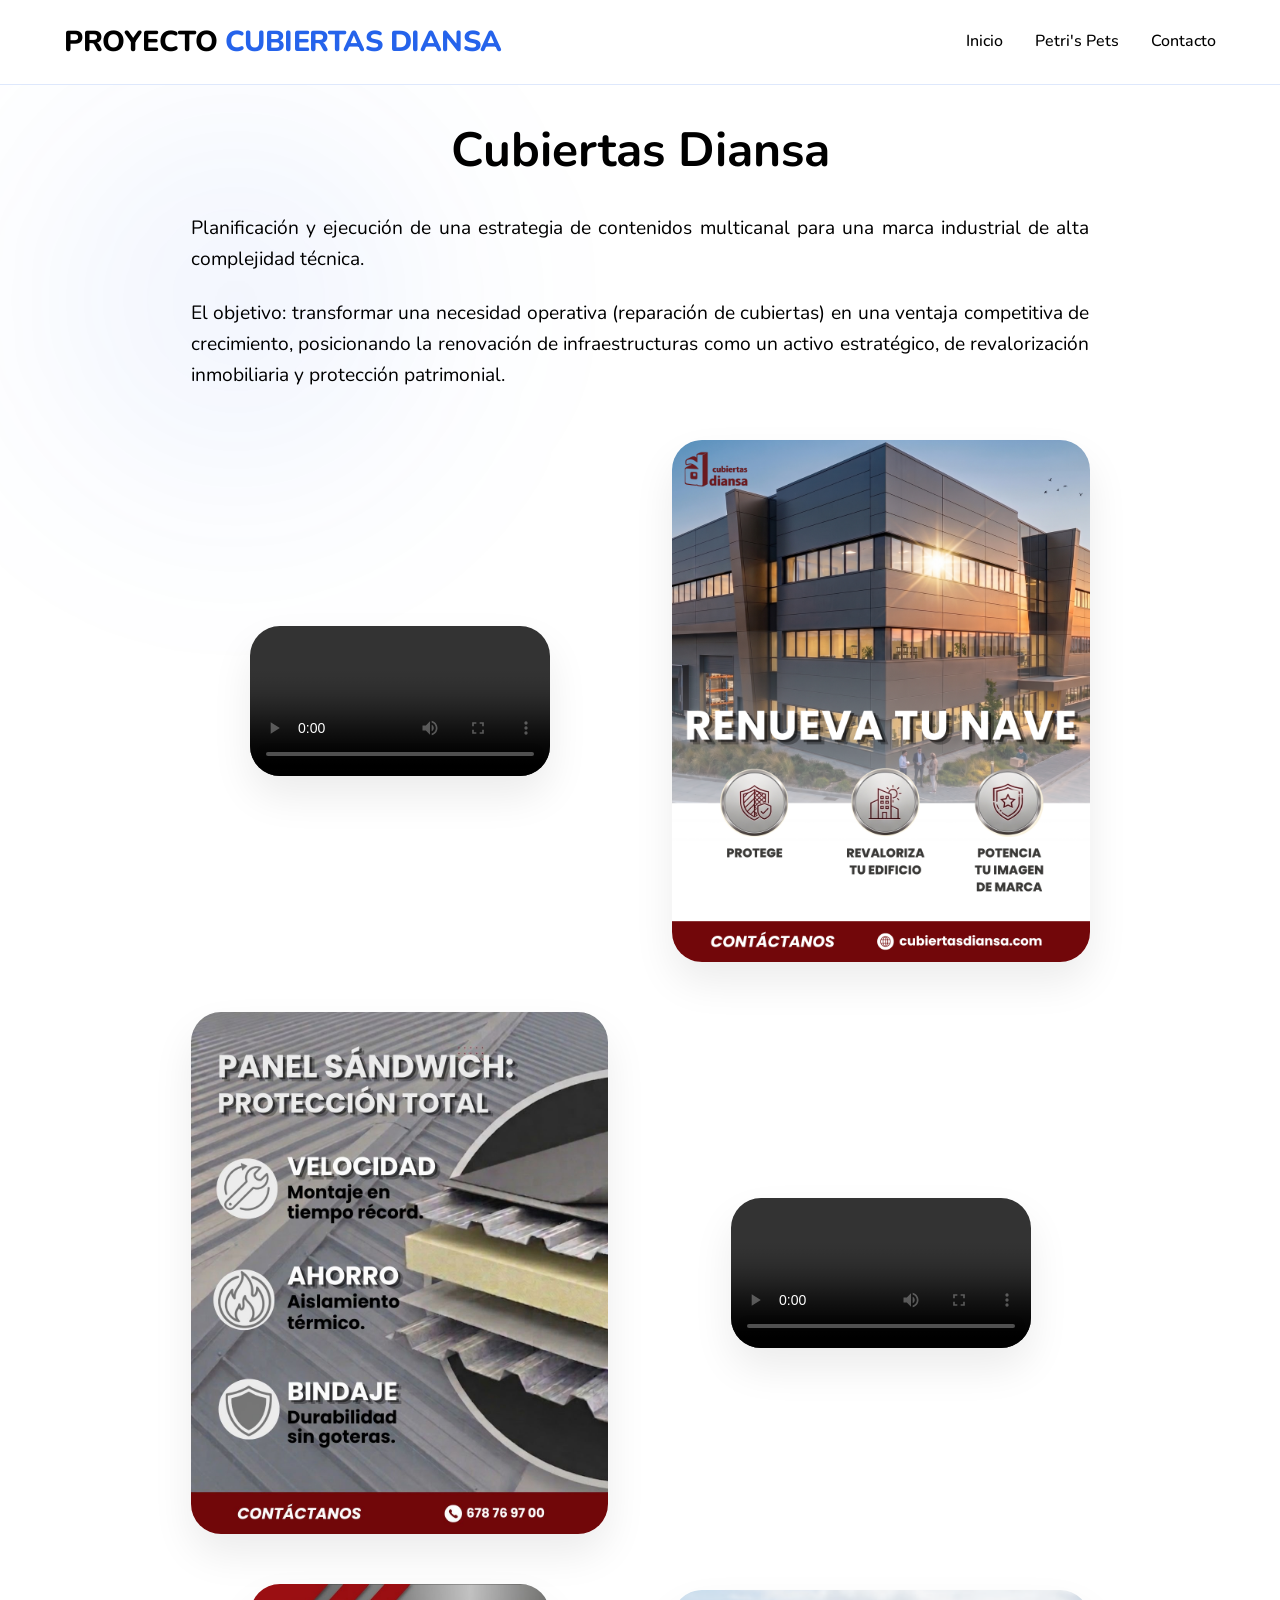
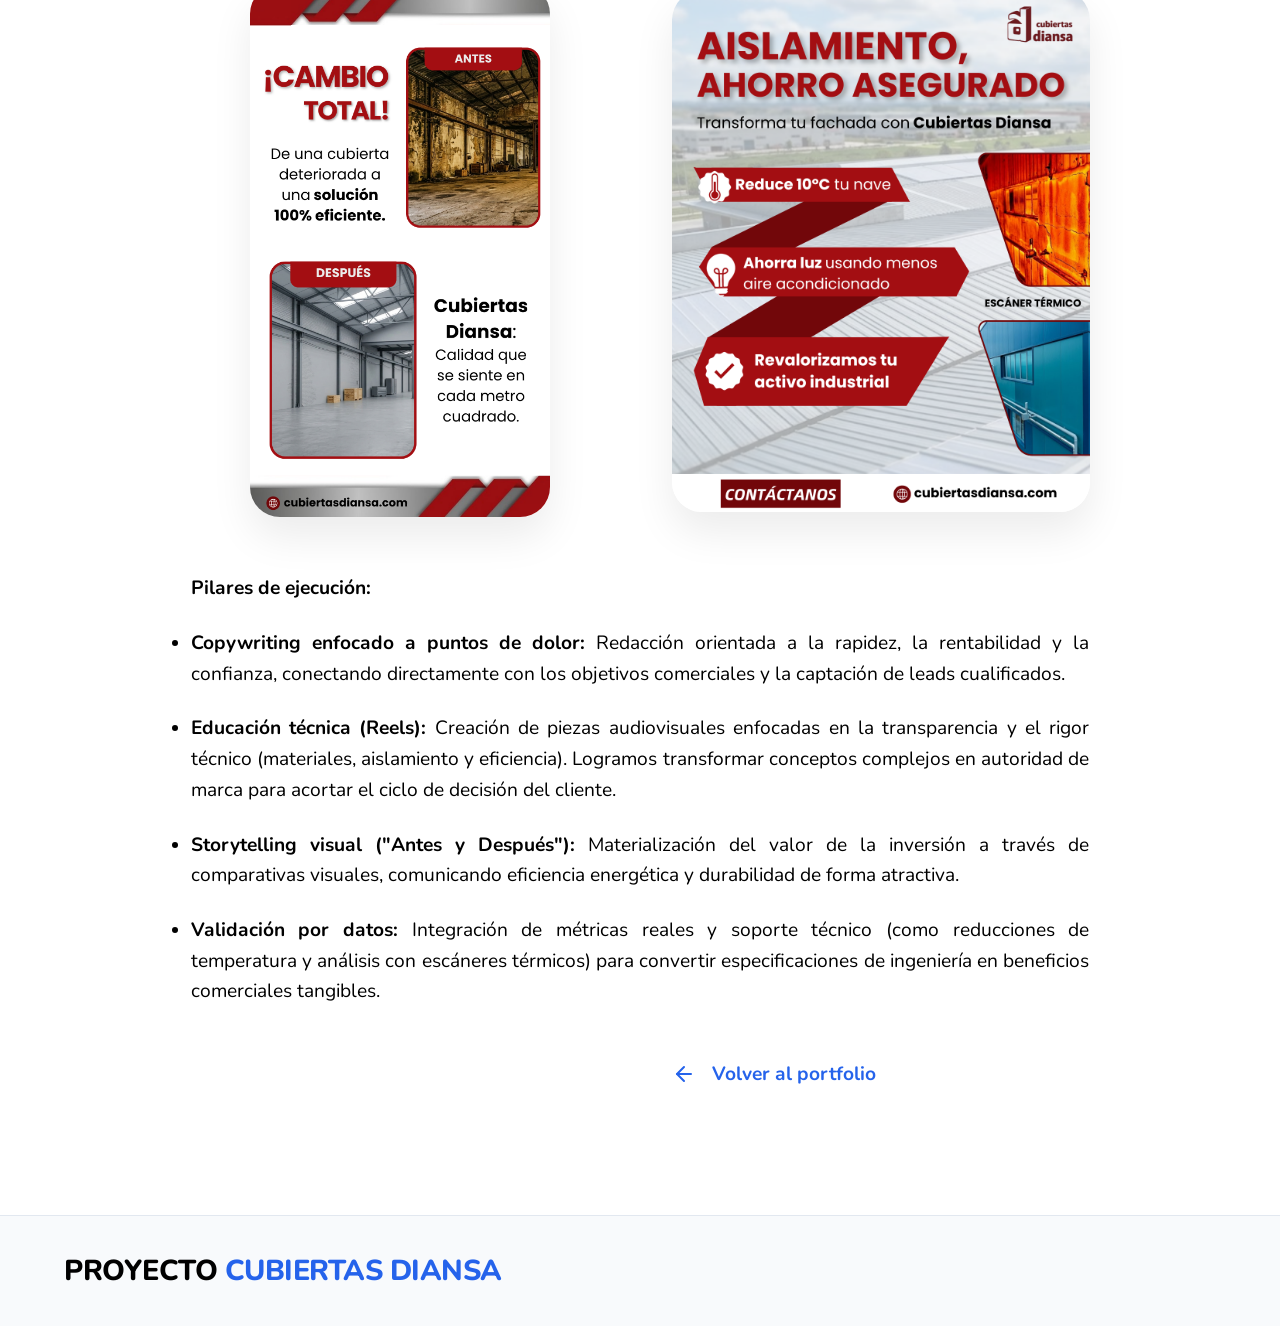
==== proyecto-cubiertas-diansa.html @ 7e6739cf "Adjust margin-top for 'Pilares de ejecución' paragraph Updated the margin-top style for the 'Pilares" ====
<!DOCTYPE html>
<html lang="es">
<head>
    <meta charset="UTF-8">
    <meta name="viewport" content="width=device-width, initial-scale=1.0">
    <title>Cubiertas Diansa</title>
    <link rel="stylesheet" href="style.css">
    <link rel="preconnect" href="https://fonts.googleapis.com">
    <link rel="preconnect" href="https://fonts.gstatic.com" crossorigin>
    <link href="https://fonts.googleapis.com/css2?family=Nunito:wght@300;400;600;700;800&display=swap" rel="stylesheet">
    <link rel="icon" type="image/png" href="logo.png">
    <style>
        .project-detail-page {
            padding: 7rem 2% 4rem;
            max-width: 950px;
            margin: 0 auto;
        }
        .back-link {
            display: inline-flex;
            align-items: center;
            gap: 0.5rem;
            color: var(--primary);
            text-decoration: none;
            font-weight: 700;
            margin-bottom: 1rem;
            transition: transform 0.3s ease;
            margin-top: 50px;
        }
        .back-link:hover {
            transform: translateX(-5px);
        }
        .detail-hero {
            width: 100%;
            height: 450px;
            border-radius: 30px;
            overflow: hidden;
            margin-bottom: 3rem;
            box-shadow: 0 20px 50px rgba(0,0,0,0.1);
        }
        .detail-hero img {
            width: 100%;
            height: 100%;
            object-fit: cover;
        }
        .detail-header {
            margin-bottom: 3rem;
            text-align: center;
        }
        .detail-header h1 {
            font-size: 3rem;
            margin-bottom: 1rem;
            color: var(--text-main);
            text-align: center;
        }
        .detail-tag {
            display: inline-block;
            padding: 0.5rem 1.2rem;
            background: rgba(163, 198, 20, 0.1);
            color: var(--primary);
            border-radius: 50px;
            font-weight: 800;
            text-transform: uppercase;
            letter-spacing: 1px;
            font-size: 0.9rem;
        }
        .detail-grid {
            display: flex;
            flex-direction: column;
        }
        .detail-section {
            display: grid;
            grid-template-columns: 1fr 1fr;
            gap: 4rem;
            align-items: center;
            margin-bottom: 0;
        }
        .detail-section.reverse {
            direction: rtl;
        }
        .detail-section.reverse > * {
            direction: ltr;
        }
        .section-image {
            border-radius: 30px;
            overflow: hidden;
            box-shadow: 0 20px 40px rgba(0,0,0,0.08);
            background: transparent;
        }
        .section-image.tall {
            max-width: 300px;
            margin: 0 auto;
        }
        .section-image img, .section-image video {
            width: 100%;
            height: auto;
            display: block;
            object-fit: contain;
        }
        .results-section {
            background: #f8fafc;
            padding: 4rem;
            border-radius: 40px;
            border: 1px solid #e2e8f0;
        }
        .results-grid {
            display: grid;
            grid-template-columns: repeat(3, 1fr);
            gap: 2rem;
            margin-top: 2rem;
        }
        .result-card {
            background: white;
            padding: 2rem;
            border-radius: 24px;
            text-align: center;
            border: 1px solid #e2e8f0;
        }
        .result-card svg {
            margin-bottom: 1rem;
        }
        .result-card h4 {
            font-size: 1.5rem;
            color: var(--primary);
            margin-bottom: 0.5rem;
        }
        @media (max-width: 850px) {
            .detail-section, .detail-section.reverse {
                grid-template-columns: 1fr;
                gap: 2rem;
                text-align: center;
            }
            .detail-section.reverse {
                direction: ltr;
            }
            .results-grid {
                grid-template-columns: 1fr;
            }
        }
        .gallery-section {
            margin-top: 6rem;
            padding: 4rem 2rem;
            background: #fdfdfd;
            border-radius: 40px;
            border: 1px solid #f0f0f0;
        }
        .gallery-grid {
            display: grid;
            grid-template-columns: repeat(auto-fit, minmax(350px, 1fr));
            gap: 2rem;
            margin-top: 3rem;
            align-items: start;
        }
        .gallery-item {
            position: relative;
            border-radius: 24px;
            overflow: hidden;
            box-shadow: 0 15px 35px rgba(0,0,0,0.06);
            transition: all 0.5s cubic-bezier(0.175, 0.885, 0.32, 1.275);
            background: transparent;
        }
        .gallery-item img, .gallery-item video {
            width: 100%;
            height: auto;
            display: block;
        }
        .gallery-item:hover img, .gallery-item:hover video {
            transform: scale(1.05);
        }
        
        .gallery-overlay {
            position: absolute;
            bottom: 0;
            left: 0;
            width: 100%;
            padding: 2rem 1.5rem;
            background: linear-gradient(to top, rgba(0,0,0,0.8), transparent);
            color: white;
            opacity: 0;
            transition: opacity 0.3s ease;
            display: flex;
            flex-direction: column;
            justify-content: flex-end;
        }
        .gallery-item:hover .gallery-overlay {
            opacity: 1;
        }
        .gallery-overlay h4 {
            font-size: 1.1rem;
            margin-bottom: 0.3rem;
            font-weight: 700;
        }
        .gallery-overlay p {
            font-size: 0.85rem;
            opacity: 0.9;
        }

        .gallery-tag {
            position: absolute;
            top: 1.5rem;
            right: 1.5rem;
            background: rgba(163, 198, 20, 0.9);
            color: white;
            padding: 6px 14px;
            border-radius: 50px;
            font-size: 0.75rem;
            font-weight: 800;
            backdrop-filter: blur(5px);
            box-shadow: 0 4px 10px rgba(0,0,0,0.1);
            z-index: 2;
        }

        @media (max-width: 1000px) {
            .gallery-grid {
                grid-auto-rows: 150px;
            }
            .gallery-item, .gallery-item.large, .gallery-item.tall, .gallery-item.wide {
                grid-column: span 6;
                grid-row: span 2;
            }
        }
        @media (max-width: 600px) {
            .gallery-grid {
                grid-template-columns: 1fr;
                grid-auto-rows: 300px;
                gap: 1.2rem;
            }
            .gallery-item, .gallery-item.large, .gallery-item.tall, .gallery-item.wide {
                grid-column: span 1;
                grid-row: span 1;
            }
        }
        p {
            text-align: justify;
        }
    </style>
</head>
<body>
    <div class="blob-bg"></div>
    <nav class="navbar scrolled">
        <a href="index.html" class="logo">PROYECTO <span class="highlight">CUBIERTAS DIANSA</span></a>
        <ul class="nav-links">
            <li><a href="index.html">Inicio</a></li>
            <li><a href="proyecto-petris-pets.html">Petri's Pets</a></li>
            <li><a href="index.html#contact">Contacto</a></li>
        </ul>
        <button class="mobile-menu-btn">
            <div class="bar"></div>
            <div class="bar"></div>
            <div class="bar"></div>
        </button>
    </nav>

    <main class="project-detail-page">

        <div class="detail-header">
            <h1>Cubiertas Diansa</h1>
            <p style="font-size: 1.2rem; color: var(--text-muted); line-height: 1.6; margin-top: 1.5rem; text-align: justify;">
                Planificación y ejecución de una estrategia de contenidos multicanal para una marca industrial de alta complejidad técnica. </p>
             <p style="font-size: 1.2rem; color: var(--text-muted); line-height: 1.6; margin-top: 1.5rem; text-align: justify;">
                El objetivo: transformar una necesidad operativa (reparación de cubiertas) en una ventaja competitiva de crecimiento, posicionando la renovación de infraestructuras como un activo estratégico, de revalorización inmobiliaria y protección patrimonial. </p>

        <div class="detail-grid">
            <!-- Sección Problema -->
            <div class="detail-section reveal">
                <div class="section-image tall">
                    <video playsinline controls style="width: 100%; height: auto;" width="1080" height="1920">
                        <source src="reels-1-cubiertas-diansa.mp4" type="video/mp4">
                    </video>
                </div>
                <div class="section-image">
                    <img src="post-1-cubiertas-diansa.png" alt="Analizando el problema" width="1080" height="1080">
                </div>
            </div>

            <!-- Sección Mi Rol -->
            <div class="detail-section reveal">
                <div class="section-image">
                    <img src="post-2-cubiertas-diansa.png" alt="Colaboración y estrategia" width="1080" height="1080">
                </div>
                <div class="section-image tall">
                    <video playsinline controls style="width: 100%; height: auto;" width="1080" height="1920">
                        <source src="reels-2-cubiertas-diansa.mp4" type="video/mp4">
                    </video>
                </div>
            </div>

            <!-- Sección Copywriting Estratégico -->
            <div class="detail-section reverse reveal">
                <div class="section-image">
                    <img src="Post-3.png" alt="Post Cubiertas Diansa" width="1080" height="1080">
                </div>
                <div class="section-image tall">
                    <img src="story-1-cubiertas-diansa.png" alt="Story Cubiertas Diansa" width="1080" height="1920">
                </div>
            </div>

                <p style="font-size: 1.2rem; color: var(--text-muted); line-height: 1.6; margin-top: 3.5rem; text-align: justify;"><strong>Pilares de ejecución:</strong></p>
<ul>
    <li style="font-size: 1.2rem; color: var(--text-muted); line-height: 1.6; margin-top: 1.5rem; text-align: justify;"><strong>Copywriting enfocado a puntos de dolor:</strong> Redacción orientada a la rapidez, la rentabilidad y la confianza, conectando directamente con los objetivos comerciales y la captación de leads cualificados.</li>
    <li style="font-size: 1.2rem; color: var(--text-muted); line-height: 1.6; margin-top: 1.5rem; text-align: justify;"><strong>Educación técnica (Reels):</strong> Creación de piezas audiovisuales enfocadas en la transparencia y el rigor técnico (materiales, aislamiento y eficiencia). Logramos transformar conceptos complejos en autoridad de marca para acortar el ciclo de decisión del cliente.</li>
    <li style="font-size: 1.2rem; color: var(--text-muted); line-height: 1.6; margin-top: 1.5rem; text-align: justify;"><strong>Storytelling visual ("Antes y Después"):</strong> Materialización del valor de la inversión a través de comparativas visuales, comunicando eficiencia energética y durabilidad de forma atractiva.</li>
    <li style="font-size: 1.2rem; color: var(--text-muted); line-height: 1.6; margin-top: 1.5rem; text-align: justify;"><strong>Validación por datos:</strong> Integración de métricas reales y soporte técnico (como reducciones de temperatura y análisis con escáneres térmicos) para convertir especificaciones de ingeniería en beneficios comerciales tangibles.</li>
</ul>
        </div>

         <div class="detail-section reverse reveal">
         <div style="text-align: left; margin-top: -3rem; margin-bottom: 0.5rem;">
            <a href="index.html#projects" class="back-link" style="font-size: 1.2rem; gap: 1rem; margin-bottom: 0;">
                <svg xmlns="http://www.w3.org/2000/svg" width="24" height="24" viewBox="0 0 24 24" fill="none" stroke="currentColor" stroke-width="2" stroke-linecap="round" stroke-linejoin="round"><line x1="19" y1="12" x2="5" y2="12"/><polyline points="12 19 5 12 12 5"/></svg>
                Volver al portfolio
            </a>
        </div>
    </main>

    <footer style="margin-top: 0;">
        <div class="footer-content">
            <a href="index.html" class="logo">PROYECTO <span class="highlight">CUBIERTAS DIANSA</span></a>
        </div>
    </footer>

    <script src="script.js"></script>
</body>
</html>
---- style.css ----
:root {
    --bg-main: #ffffff;
    --text-main: #000000;
    --text-muted: #000000;
    --primary: #2563eb;
    --secondary: #2563eb;
    --glass-bg: rgba(255, 255, 255, 0.8);
    --glass-border: rgba(37, 99, 235, 0.15);
}

* {
    margin: 0;
    padding: 0;
    box-sizing: border-box;
}

body {
    font-family: 'Nunito', sans-serif;
    background-color: var(--bg-main);
    color: var(--text-main);
    line-height: 1.6;
    overflow-x: hidden;
    position: relative;
}

h1, h2, h3, h4, .logo, .nav-links {
    font-family: 'Nunito', sans-serif;
}

/* Background Blobs - All in Green Lime */
.blob-bg {
    position: absolute; /* Changed from fixed to absolute for better scroll performance */
    top: 0;
    left: -5%;
    width: 600px;
    height: 600px;
    border-radius: 50%;
    background: radial-gradient(circle, rgba(37, 99, 235, 0.08) 0%, rgba(255, 255, 255, 0) 70%);
    z-index: -1;
    filter: blur(80px);
    pointer-events: none;
}
.blob-bg.blob-2 {
    top: 2000px; /* Positioned further down instead of fixed bottom */
    left: auto;
    right: -5%;
    background: radial-gradient(circle, rgba(37, 99, 235, 0.12) 0%, rgba(255, 255, 255, 0) 70%);
}

.gradient-text {
    color: #000000;
}

/* Glassmorphism utility - Green Lime theme */
.glass-card {
    background: #ffffff; /* Removed expensive backdrop-filter */
    border: 1px solid var(--glass-border);
    border-radius: 24px;
    box-shadow: 0 4px 20px rgba(0, 0, 0, 0.05); /* Simplified shadow */
}

/* Navbar */
.navbar {
    position: fixed;
    top: 0;
    width: 100%;
    display: flex;
    justify-content: space-between;
    align-items: center;
    padding: 1.2rem 5%;
    background: #ffffff; /* Removed backdrop-filter */
    border-bottom: 1px solid var(--glass-border);
    z-index: 1000;
    transition: box-shadow 0.3s ease;
}

.navbar.scrolled {
    box-shadow: 0 4px 20px rgba(0, 0, 0, 0.08);
}

.logo {
    font-size: 1.8rem;
    font-weight: 800;
    letter-spacing: -0.5px;
    color: var(--text-main);
    text-decoration: none;
}
.highlight {
    color: var(--primary);
}

.nav-links {
    display: flex;
    list-style: none;
    gap: 2rem;
}

.nav-links a {
    color: var(--text-main);
    text-decoration: none;
    font-weight: 500;
    font-size: 1rem;
    transition: color 0.3s ease;
    position: relative;
}

.nav-links a::after {
    content: '';
    position: absolute;
    width: 0;
    height: 2px;
    bottom: -4px;
    left: 0;
    background: var(--primary);
    transition: width 0.3s ease;
}

.nav-links a:hover {
    color: var(--primary);
}

.nav-links a:hover::after {
    width: 100%;
}

.mobile-menu-btn {
    display: none;
    background: none;
    border: none;
    cursor: pointer;
}
.bar {
    width: 25px;
    height: 2px;
    background: var(--text-main);
    margin: 5px 0;
    transition: 0.3s;
}

/* Hero Section */
.hero {
    min-height: auto;
    display: flex;
    align-items: center;
    padding: 8rem 5% 2rem;
    gap: 4rem;
}

.hero-content {
    flex: 1;
    text-align: center;
}

.subtitle {
    font-size: 1.1rem;
    color: #000000;
    text-transform: uppercase;
    letter-spacing: 2px;
    margin-bottom: 1rem;
    font-weight: 700;
}

.title {
    font-size: 2.4rem;
    line-height: 1.1;
    margin-bottom: 1.5rem;
    font-weight: 800;
    color: var(--text-main);
    max-width: 800px;
    margin: 0 auto 1.5rem;
    text-align: justify;
}

.description {
    font-size: 1.2rem;
    color: var(--text-muted);
    margin-bottom: 2rem;
    max-width: 600px;
    text-align: justify;
    margin: 0 auto 2rem;
}

.cta-group {
    display: flex;
    gap: 1rem;
    justify-content: center;
}

.btn {
    padding: 1rem 2rem;
    border-radius: 50px;
    font-weight: 600;
    text-decoration: none;
    transition: all 0.3s ease;
    cursor: pointer;
    border: none;
    font-family: 'Nunito', sans-serif;
    font-size: 1rem;
}

.btn-primary {
    background: var(--primary);
    color: white;
    box-shadow: 0 4px 20px rgba(37, 99, 235, 0.3);
}

.btn-primary:hover {
    transform: translateY(-2px);
    background: #1d4ed8; /* Darker blue */
    box-shadow: 0 6px 25px rgba(37, 99, 235, 0.45);
}

.btn-secondary {
    background: white;
    color: var(--text-main);
    border: 1px solid var(--primary);
    box-shadow: 0 4px 10px rgba(0,0,0,0.02);
}

.btn-secondary:hover {
    background: #f8fafc;
    border-color: #1d4ed8;
}

.hero-visual {
    flex: 1;
    position: relative;
    display: flex;
    justify-content: center;
    align-items: center;
}

.main-glass {
    width: 400px;
    height: 400px;
    border-radius: 30px;
    padding: 1rem;
    overflow: hidden;
    position: relative;
    transform: perspective(1000px) rotateY(-5deg) rotateX(5deg);
    transition: transform 0.5s ease;
    box-shadow: 0 20px 50px rgba(37, 99, 235, 0.15);
    backface-visibility: hidden;
    -webkit-backface-visibility: hidden;
}

.main-glass:hover {
    transform: perspective(1000px) rotateY(0deg) rotateX(0deg);
}

.main-glass img {
    width: 100%;
    height: 100%;
    object-fit: cover;
    border-radius: 20px;
}

.floating-badge {
    position: absolute;
    background: rgba(37, 99, 235, 0.15);
    backdrop-filter: blur(10px);
    padding: 0.8rem 1.5rem;
    border-radius: 20px;
    border: 1px solid rgba(37, 99, 235, 0.3);
    font-weight: 700;
    box-shadow: 0 10px 30px rgba(37, 99, 235, 0.15);
    animation: float 3s ease-in-out infinite;
    color: #000000;
    z-index: 10;
}

.badge-1 {
    top: 10%;
    right: -10%;
    color: #000000;
}

.badge-2 {
    bottom: 15%;
    left: -5%;
    color: #000000;
    animation-delay: -2s;
}

@keyframes float {
    0%, 100% { transform: translateY(0); }
    50% { transform: translateY(-5px); }
}

/* General Section Styles */
section {
    padding: 1% 3% 3% 3%;
}

.section-title {
    font-size: 2rem;
    text-align: center;
    margin-bottom: 0.5rem;
}

.section-subtitle {
    text-align: center;
    color: var(--text-muted);
    margin-bottom: 3rem;
    font-size: 1.1rem;
    font-weight: 600;
    opacity: 0.8;
}

/* Projects Section */
.projects-grid {
    display: grid;
    grid-template-columns: repeat(auto-fit, minmax(320px, 1fr));
    gap: 2.5rem;
    max-width: 1200px;
    margin: 0 auto;
}

.project-card {
    display: flex;
    flex-direction: column;
    overflow: hidden;
    transition: all 0.4s cubic-bezier(0.175, 0.885, 0.32, 1.275);
    background: white;
    height: 100%;
    position: relative;
    border: 1px solid var(--glass-border);
}

.project-card:hover {
    transform: translateY(-12px);
    box-shadow: 0 25px 50px rgba(37, 99, 235, 0.15);
    border-color: var(--primary);
}

.project-image {
    width: 100%;
    height: 220px;
    overflow: hidden;
    position: relative;
}

.project-image img {
    width: 100%;
    height: 100%;
    object-fit: cover;
    transition: transform 0.6s ease;
}

.project-overlay {
    position: absolute;
    top: 0;
    left: 0;
    width: 100%;
    height: 100%;
    background: rgba(37, 99, 235, 0.8);
    display: flex;
    justify-content: center;
    align-items: center;
    opacity: 0;
    transition: opacity 0.3s ease;
}

.project-card:hover .project-overlay {
    opacity: 1;
}

.view-project-btn {
    padding: 0.8rem 1.5rem;
    background: white;
    color: var(--primary);
    text-decoration: none;
    font-weight: 700;
    border-radius: 50px;
    transform: translateY(20px);
    transition: all 0.3s ease;
}

.project-card:hover .view-project-btn {
    transform: translateY(0);
}

.project-info {
    padding: 2.2rem;
    flex-grow: 1;
    display: flex;
    flex-direction: column;
}

.project-header {
    margin-bottom: 1.5rem;
    text-align: center;
}

.project-tag {
    display: inline-block;
    padding: 0.3rem 0.8rem;
    background: rgba(37, 99, 235, 0.12);
    color: var(--primary);
    border-radius: 50px;
    font-size: 0.75rem;
    font-weight: 800;
    text-transform: uppercase;
    letter-spacing: 1px;
    margin-bottom: 0.8rem;
}

.project-info h3 {
    font-size: 1.6rem;
    line-height: 1.2;
    color: var(--text-main);
}

.project-role {
    display: flex;
    align-items: flex-start;
    gap: 0.8rem;
    font-size: 1rem;
    color: var(--text-main);
    border-radius: 12px;
    text-align: justify;
    margin-bottom: 0.8rem;
}

.project-role svg {
    color: var(--primary);
    flex-shrink: 0;
}

.project-details {
    display: flex;
    flex-direction: column;
    gap: 1.2rem;
    margin-bottom: 2rem;
}

.detail-item {
    display: flex;
    align-items: flex-start;
    gap: 1rem;
    font-size: 0.95rem;
    line-height: 1.5;
    color: var(--text-muted);
    text-align: justify;
}

.detail-item svg {
    color: var(--primary);
    margin-top: 3px;
    flex-shrink: 0;
}

.more-link {
    margin-top: auto;
    color: var(--primary);
    text-decoration: none;
    font-weight: 700;
    font-size: 0.95rem;
    display: flex;
    align-items: center;
    gap: 0.5rem;
    transition: transform 0.3s ease;
}

.more-link:hover {
    transform: translateX(5px);
}

/* Project Skills Pills */
.skills-pills {
    display: flex;
    flex-wrap: wrap;
    gap: 0.6rem;
}

.skill-pill {
    padding: 0.4rem 0.8rem;
    background: #f1f5f9;
    border: 1px solid #e2e8f0;
    border-radius: 8px;
    font-size: 0.8rem;
    font-weight: 600;
    color: var(--text-main);
    transition: all 0.3s ease;
}

.project-card:hover .skill-pill {
    background: rgba(37, 99, 235, 0.08);
    border-color: rgba(37, 99, 235, 0.3);
    color: var(--primary);
}

/* Expertise - Flip Cards */
.grid {
    display: grid;
    grid-template-columns: repeat(auto-fit, minmax(300px, 1fr));
    gap: 3rem;
}

.flip-card {
    background-color: transparent;
    height: 420px;
    cursor: pointer;
}

.flip-card-inner {
    position: relative;
    width: 100%;
    height: 100%;
    text-align: center;
    transition: transform 0.4s ease;
}

.flip-card:hover .flip-card-inner {
    transform: scale(1.02); /* Simplified from rotateY for better performance */
}

.flip-card-front, .flip-card-back {
    position: absolute;
    width: 100%;
    height: 100%;
    display: flex;
    flex-direction: column;
    justify-content: center;
    align-items: center;
    padding: 2.5rem 2rem;
    border-radius: 24px;
    transition: opacity 0.3s ease;
}

.flip-card-front {
    background: #ffffff;
    border: 1px solid var(--glass-border);
    z-index: 2;
}

.flip-card:hover .flip-card-front {
    opacity: 0;
    pointer-events: none;
}

.flip-card-front img {
    width: 180px;
    height: 180px;
    object-fit: contain;
    margin-bottom: 2.5rem;
    filter: drop-shadow(0 10px 15px rgba(37, 99, 235, 0.1));
}

.flip-card-front h3 {
    font-size: 1.6rem;
    color: var(--text-main);
}

.card-hint {
    margin-top: 1.5rem;
    font-size: 0.85rem;
    color: var(--primary);
    font-weight: 700;
    text-transform: uppercase;
    letter-spacing: 1px;
    border: 1px solid var(--primary);
    padding: 0.4rem 1rem;
    border-radius: 50px;
}

.flip-card-back {
    background: #ffffff;
    border: 1px solid var(--glass-border);
    opacity: 0;
    z-index: 1;
}

.flip-card:hover .flip-card-back {
    opacity: 1;
}

.flip-card-back .skill-icon {
    font-size: 3.5rem;
    margin-bottom: 1.5rem;
}

.flip-card-back h3 {
    font-size: 1.5rem;
    margin-bottom: 1rem;
}

.flip-card-back p {
    color: var(--text-muted);
    font-size: 0.9rem;
    line-height: 1.5;
    text-align: center;
}

.flip-card-back strong {
    color: var(--primary);
}

/* Experience Timeline */
.timeline {
    max-width: 800px;
    margin: 0 auto;
    position: relative;
}

.timeline::before {
    content: '';
    position: absolute;
    left: 20px;
    top: 0;
    height: 100%;
    width: 2px;
    background: #e2e8f0;
}

.timeline-item {
    position: relative;
    padding-left: 60px;
    margin-bottom: 3rem;
}

.timeline-dot {
    position: absolute;
    left: 14px;
    top: 0;
    width: 14px;
    height: 14px;
    border-radius: 50%;
    background: var(--primary);
    box-shadow: 0 0 10px rgba(37, 99, 235, 0.4);
}

.timeline-content {
    padding: 2rem;
    transition: transform 0.3s ease, background 0.3s ease, box-shadow 0.3s ease;
}

.timeline-content:hover {
    transform: translateX(10px);
    background: white;
    border-color: var(--primary);
    box-shadow: 0 15px 35px rgba(37, 99, 235, 0.08);
}

.timeline-content .date {
    display: inline-block;
    padding: 0.3rem 1rem;
    background: rgba(0, 0, 0, 0.05);
    color: #000000;
    border-radius: 50px;
    font-size: 0.85rem;
    font-weight: 600;
    margin-bottom: 1rem;
}

.timeline-content h3 {
    font-size: 1.5rem;
    margin-bottom: 0.3rem;
}

.timeline-content h4 {
    color: var(--text-muted);
    font-weight: 400;
    margin-bottom: 1rem;
}

.timeline-content p {
    color: var(--text-muted);
    text-align: justify;
    margin-bottom: 1rem;
}

.timeline-content p:last-child {
    margin-bottom: 0;
}

/* Contact Section Grid Layout */
.contact-grid {
    display: grid;
    grid-template-columns: 1.4fr 1fr;
    gap: 3rem;
    max-width: 1100px;
    margin: 0 auto;
    align-items: start;
}

.contact-card {
    padding: 3rem;
    background: white;
    border: 1px solid var(--glass-border);
}

.contact-sidebar {
    display: flex;
    flex-direction: column;
    gap: 2rem;
}

.direct-contact-mini {
    padding: 2rem;
    text-align: center;
    background: white;
}

.direct-contact-mini p {
    font-size: 0.9rem;
    color: var(--text-muted);
    margin-bottom: 0.8rem;
}

.email-link-mini {
    display: inline-flex;
    align-items: center;
    gap: 0.6rem;
    color: var(--primary);
    text-decoration: none;
    font-weight: 700;
    font-size: 1.1rem;
    transition: transform 0.3s ease;
}

.email-link-mini:hover {
    transform: translateY(-2px);
}

.contact-form {
    display: flex;
    flex-direction: column;
    gap: 1.2rem;
}

.input-group input,
.input-group textarea {
    width: 100%;
    padding: 1rem 1.5rem;
    background: #f1f5f9;
    border: 1px solid #e2e8f0;
    border-radius: 12px;
    color: var(--text-main);
    font-family: 'Nunito', sans-serif;
    outline: none;
    transition: all 0.3s ease;
}

.input-group input:focus,
.input-group textarea:focus {
    background: white;
    border-color: var(--primary);
    box-shadow: 0 0 0 4px rgba(37, 99, 235, 0.15);
}

.submit-btn {
    width: 100%;
    padding: 1.2rem;
    font-size: 1.1rem;
}

/* Footer */
footer {
    padding: 2rem 5% 2rem;
    border-top: 1px solid #e2e8f0;
    background: #f8fafc;
}

.footer-content {
    display: flex;
    justify-content: space-between;
    align-items: center;
}

.social-links {
    display: flex;
    gap: 1.5rem;
}

.social-links a {
    color: var(--text-muted);
    text-decoration: none;
    transition: color 0.3s ease;
}

.social-links a:hover {
    color: var(--primary);
}

footer p {
    text-align: center;
    color: var(--text-muted);
    font-size: 0.9rem;
}

/* Scroll animations */
.reveal, .reveal-left, .reveal-right {
    opacity: 0;
    transition: all 0.6s cubic-bezier(0.25, 0.46, 0.45, 0.94);
    will-change: transform, opacity;
}

.reveal { transform: translateY(30px); }
.reveal-left { transform: translateX(-50px); }
.reveal-right { transform: translateX(50px); }

.reveal.active, .reveal-left.active, .reveal-right.active {
    opacity: 1;
    transform: translate(0);
    padding-top: 50px;
}

/* Responsive */
@media (max-width: 968px) {
    .hero {
        flex-direction: column;
        text-align: center;
        padding-top: 10rem;
    }
    
    .description {
        margin: 0 auto 2.5rem;
    }

    .cta-group {
        justify-content: center;
    }

    .main-glass {
        width: 100%;
        max-width: 400px;
    }
    
    .badge-1, .badge-2 {
        display: none;
    }

    .contact-grid {
        grid-template-columns: 1fr;
        gap: 2rem;
    }

    .linkedin-custom-card {
        max-width: 100%;
    }
}

@media (max-width: 768px) {
    .nav-links {
        display: none;
    }
    .mobile-menu-btn {
        display: block;
    }
    .title {
        font-size: 3rem;
    }
    .contact-card {
        padding: 2rem 1.5rem;
    }
    /* Optimization for mobile: reduce blur complexity */
    .glass-card, .navbar {
        backdrop-filter: blur(8px);
        -webkit-backdrop-filter: blur(8px);
    }
    .blob-bg {
        filter: blur(40px);
    }
}

/* LinkedIn Custom Card */
.linkedin-custom-card {
    width: 100%;
    max-width: 350px;
    background: white;
    border-radius: 20px;
    overflow: hidden;
    box-shadow: 0 15px 35px rgba(0, 0, 0, 0.1);
    transition: transform 0.3s ease;
    border: 1px solid #e2e8f0;
    margin: 0 auto;
}

.linkedin-custom-card:hover {
    transform: translateY(-10px);
}

.linkedin-header {
    height: 80px;
    background: linear-gradient(135deg, var(--primary) 0%, #95B4F5 100%);
}

.linkedin-body {
    padding: 0 2rem 2rem;
    text-align: center;
    margin-top: -40px;
}

.profile-pic-container {
    width: 90px;
    height: 90px;
    margin: 0 auto 1rem;
    border: 4px solid white;
    border-radius: 50%;
    overflow: hidden;
    box-shadow: 0 4px 10px rgba(0,0,0,0.1);
}

.profile-pic {
    width: 100%;
    height: 100%;
    object-fit: cover;
}

.linkedin-body h3 {
    font-size: 1.4rem;
    margin-bottom: 0.5rem;
    color: #000;
}

.headline {
    font-size: 0.9rem;
    color: var(--text-muted);
    line-height: 1.4;
    margin-bottom: 1rem;
}

.location {
    font-size: 0.85rem;
    color: #64748b;
    margin-bottom: 1.5rem;
}

.linkedin-btn {
    display: inline-flex;
    align-items: center;
    gap: 0.5rem;
    background: #0077b5;
    color: white;
    text-decoration: none;
    padding: 0.7rem 1.5rem;
    border-radius: 50px;
    font-weight: 600;
    font-size: 0.9rem;
    transition: background 0.3s ease;
}

.linkedin-btn:hover {
    background: #005582;
}

.linkedin-btn svg {
    fill: white;
}

/* Direct Contact Styles */
.direct-contact {
    margin-top: 2.5rem;
    padding-top: 2rem;
    border-top: 1px solid #e2e8f0;
    text-align: center;
}

.direct-contact p {
    font-size: 0.95rem;
    color: var(--text-muted);
    margin-bottom: 1rem;
}

.email-link {
    display: inline-flex;
    align-items: center;
    gap: 0.8rem;
    color: var(--primary);
    text-decoration: none;
    font-weight: 700;
    font-size: 1.2rem;
    transition: all 0.3s ease;
    padding: 0.5rem 1rem;
    border-radius: 12px;
}

.email-link:hover {
    background: rgba(163, 198, 20, 0.05);
    transform: translateY(-2px);
}

img[src="hero-asset.png"] {
    filter: grayscale(100%);
}

/* Modal Styles */
.modal {
    display: none;
    position: fixed;
    z-index: 2000;
    left: 0;
    top: 0;
    width: 100%;
    height: 100%;
    background-color: rgba(0, 0, 0, 0.6);
    backdrop-filter: blur(8px);
    overflow-y: auto;
    padding: 2rem;
}

.modal-content {
    margin: 2rem auto;
    max-width: 1000px;
    width: 95%;
    position: relative;
    padding: 0;
    overflow: hidden;
    background: white;
    border-radius: 24px;
    box-shadow: 0 25px 50px rgba(0,0,0,0.2);
    animation: modalSlideUp 0.4s cubic-bezier(0.175, 0.885, 0.32, 1.275);
}

@keyframes modalSlideUp {
    from { transform: translateY(50px); opacity: 0; }
    to { transform: translateY(0); opacity: 1; }
}

.close-modal {
    position: absolute;
    right: 25px;
    top: 20px;
    font-size: 35px;
    font-weight: bold;
    color: #64748b;
    cursor: pointer;
    z-index: 10;
    transition: color 0.3s;
}

.close-modal:hover {
    color: var(--primary);
}

.modal-grid {
    display: grid;
    grid-template-columns: 1fr 1.2fr;
}

.modal-image {
    height: 100%;
    min-height: 400px;
}

.modal-image img {
    width: 100%;
    height: 100%;
    object-fit: cover;
}

.modal-info {
    padding: 3rem;
    background: white;
}

.modal-info h2 {
    font-size: 2.2rem;
    margin-bottom: 2rem;
    color: var(--text-main);
    line-height: 1.2;
}

.modal-section {
    margin-bottom: 1.8rem;
}

.modal-section h3 {
    font-size: 1.1rem;
    color: var(--primary);
    margin-bottom: 0.8rem;
    display: flex;
    align-items: center;
    gap: 0.6rem;
}

.modal-section p {
    font-size: 1rem;
    color: var(--text-muted);
    line-height: 1.6;
    text-align: justify;
}

.highlight-section {
    background: rgba(163, 198, 20, 0.05);
    padding: 1.5rem;
    border-radius: 16px;
    border: 1px solid rgba(163, 198, 20, 0.1);
}

@media (max-width: 850px) {
    .modal-grid {
        grid-template-columns: 1fr;
    }
    .modal-image {
        height: 250px;
        min-height: 250px;
    }
    .modal-info {
        padding: 2rem;
    }
    .modal-info h2 {
        font-size: 1.8rem;
    }
}
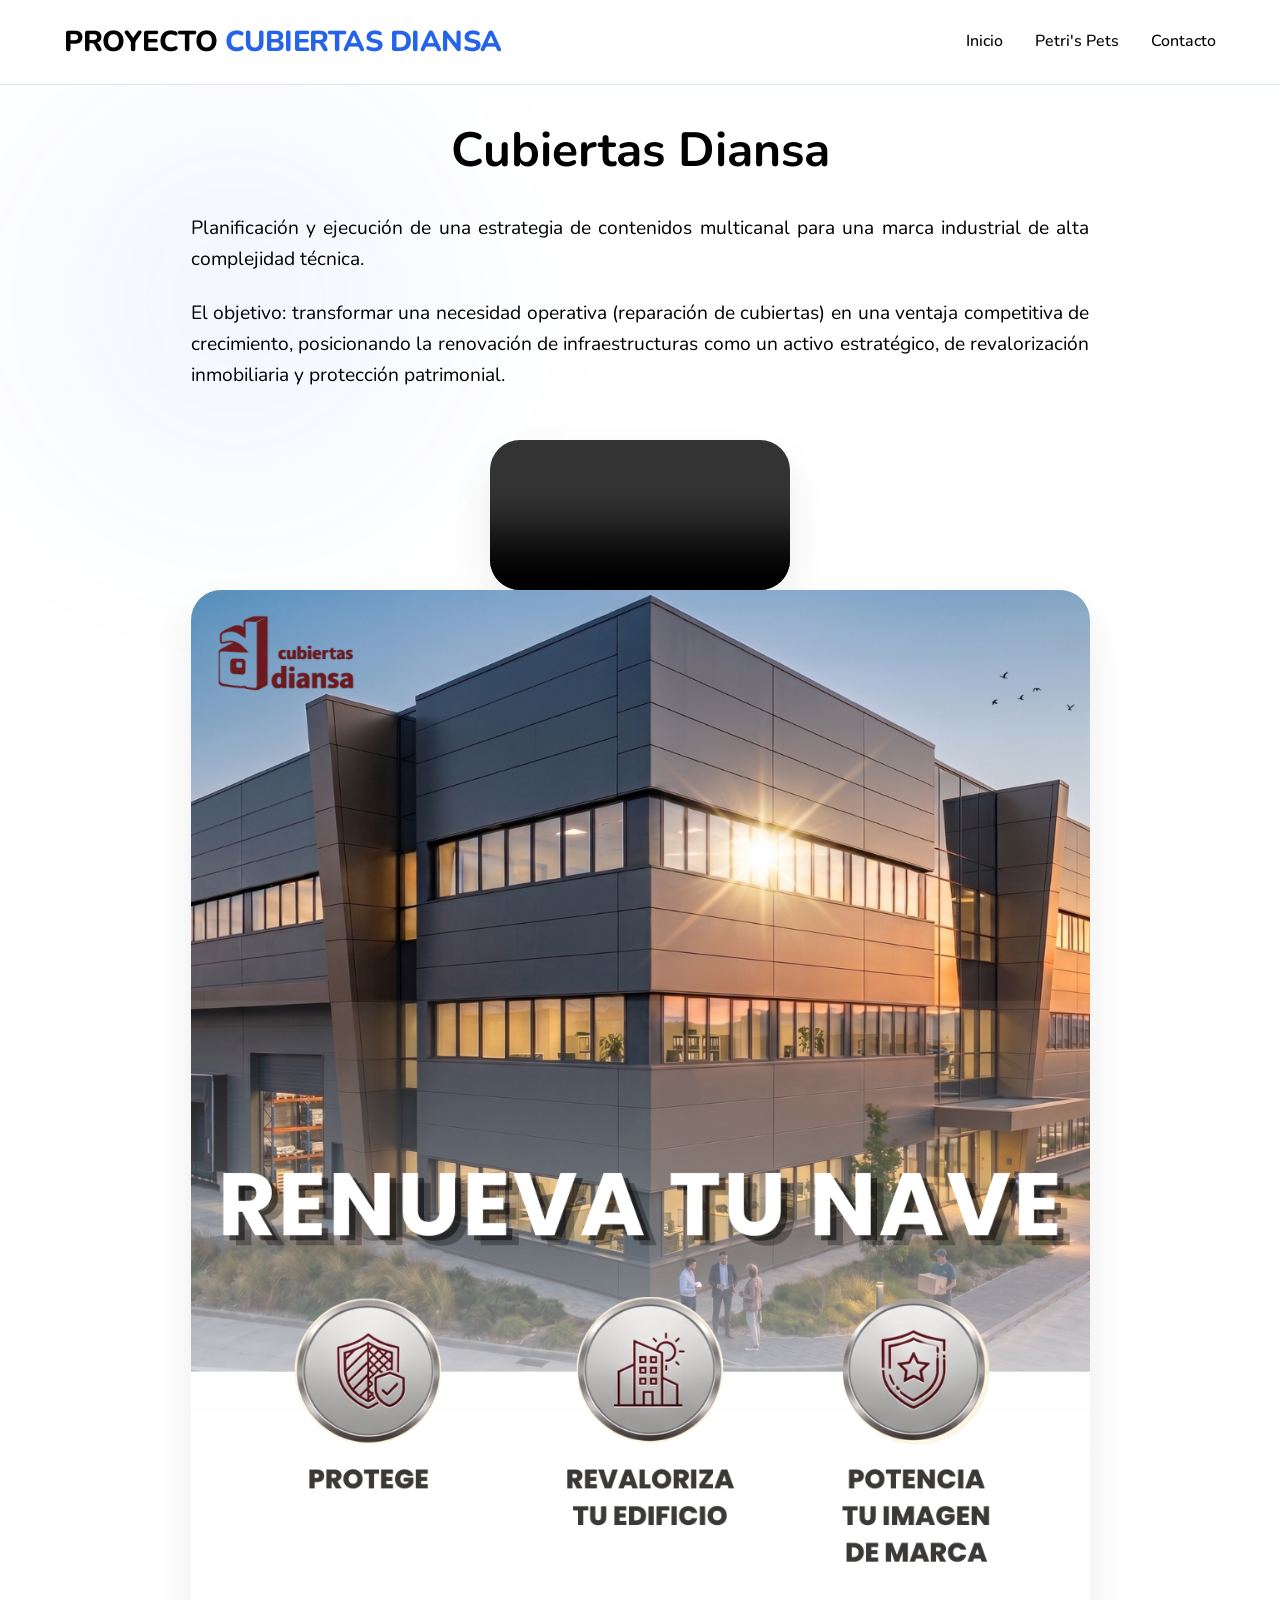
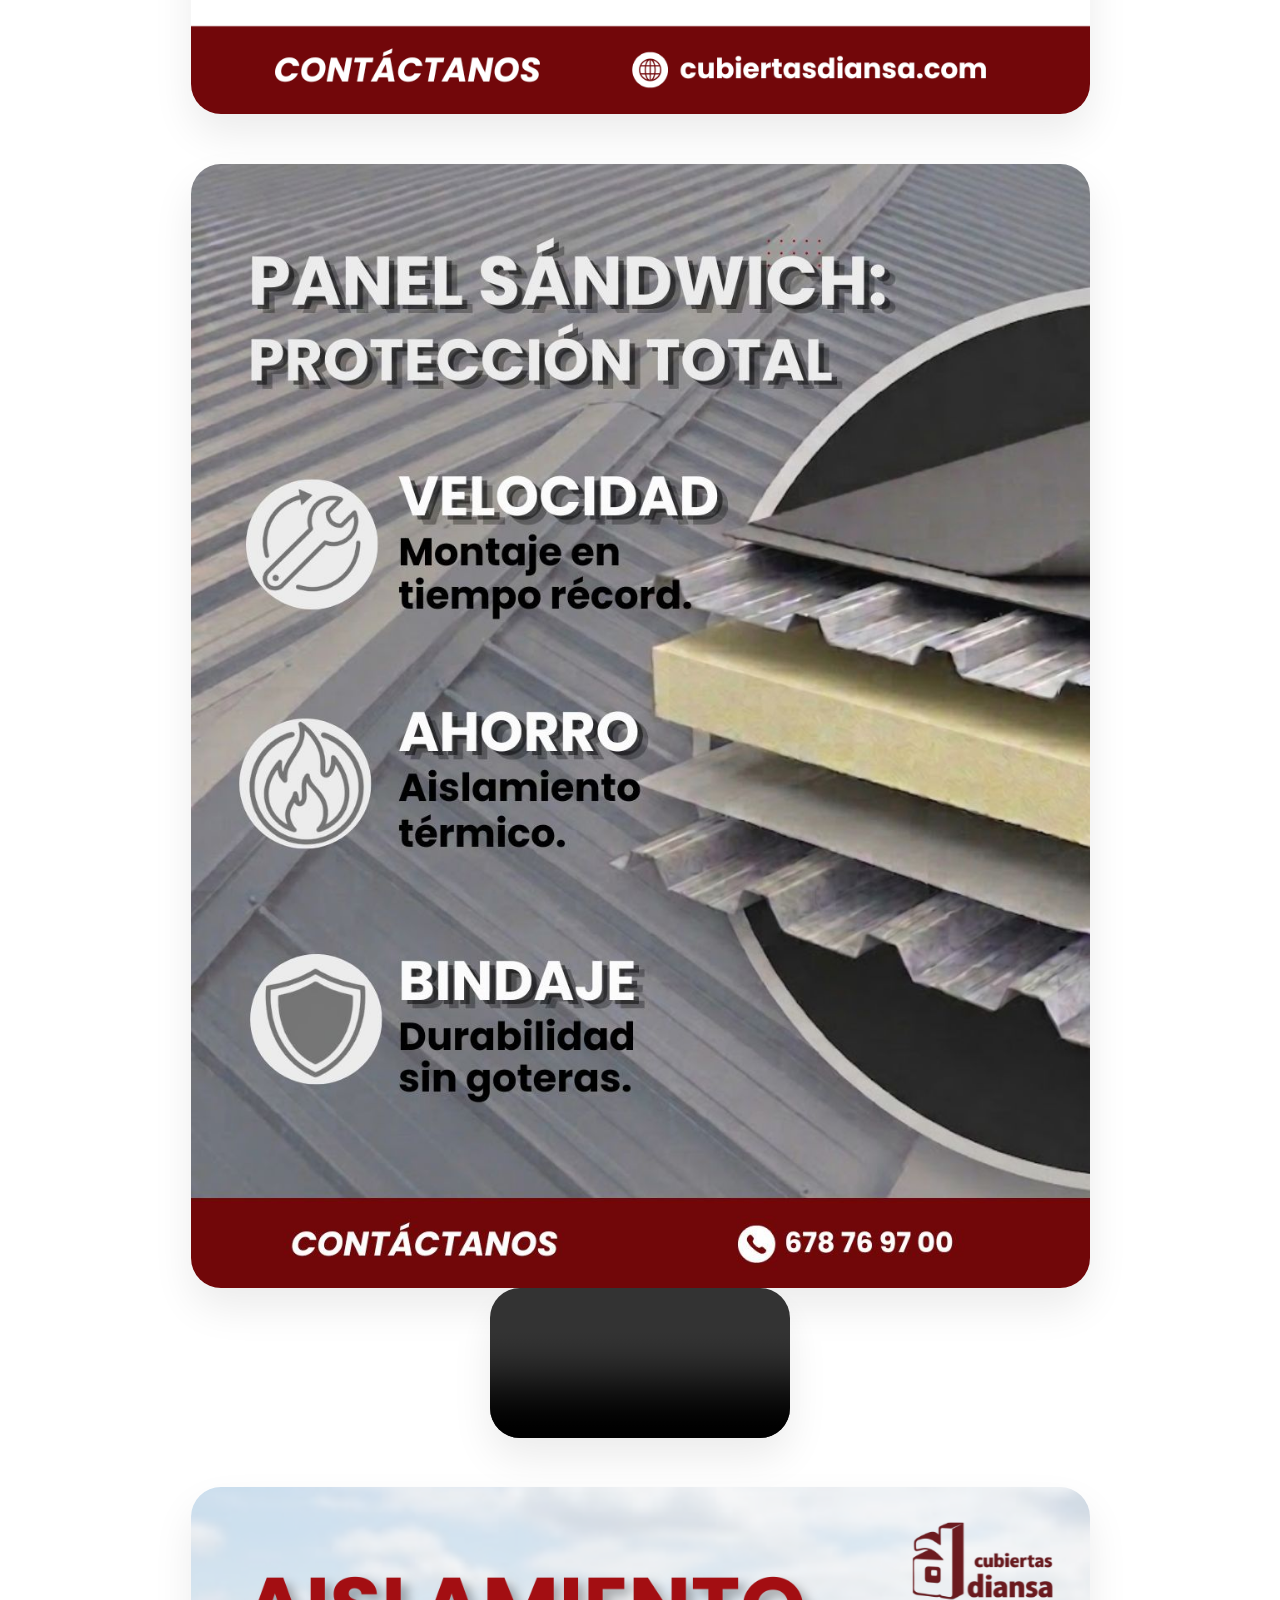
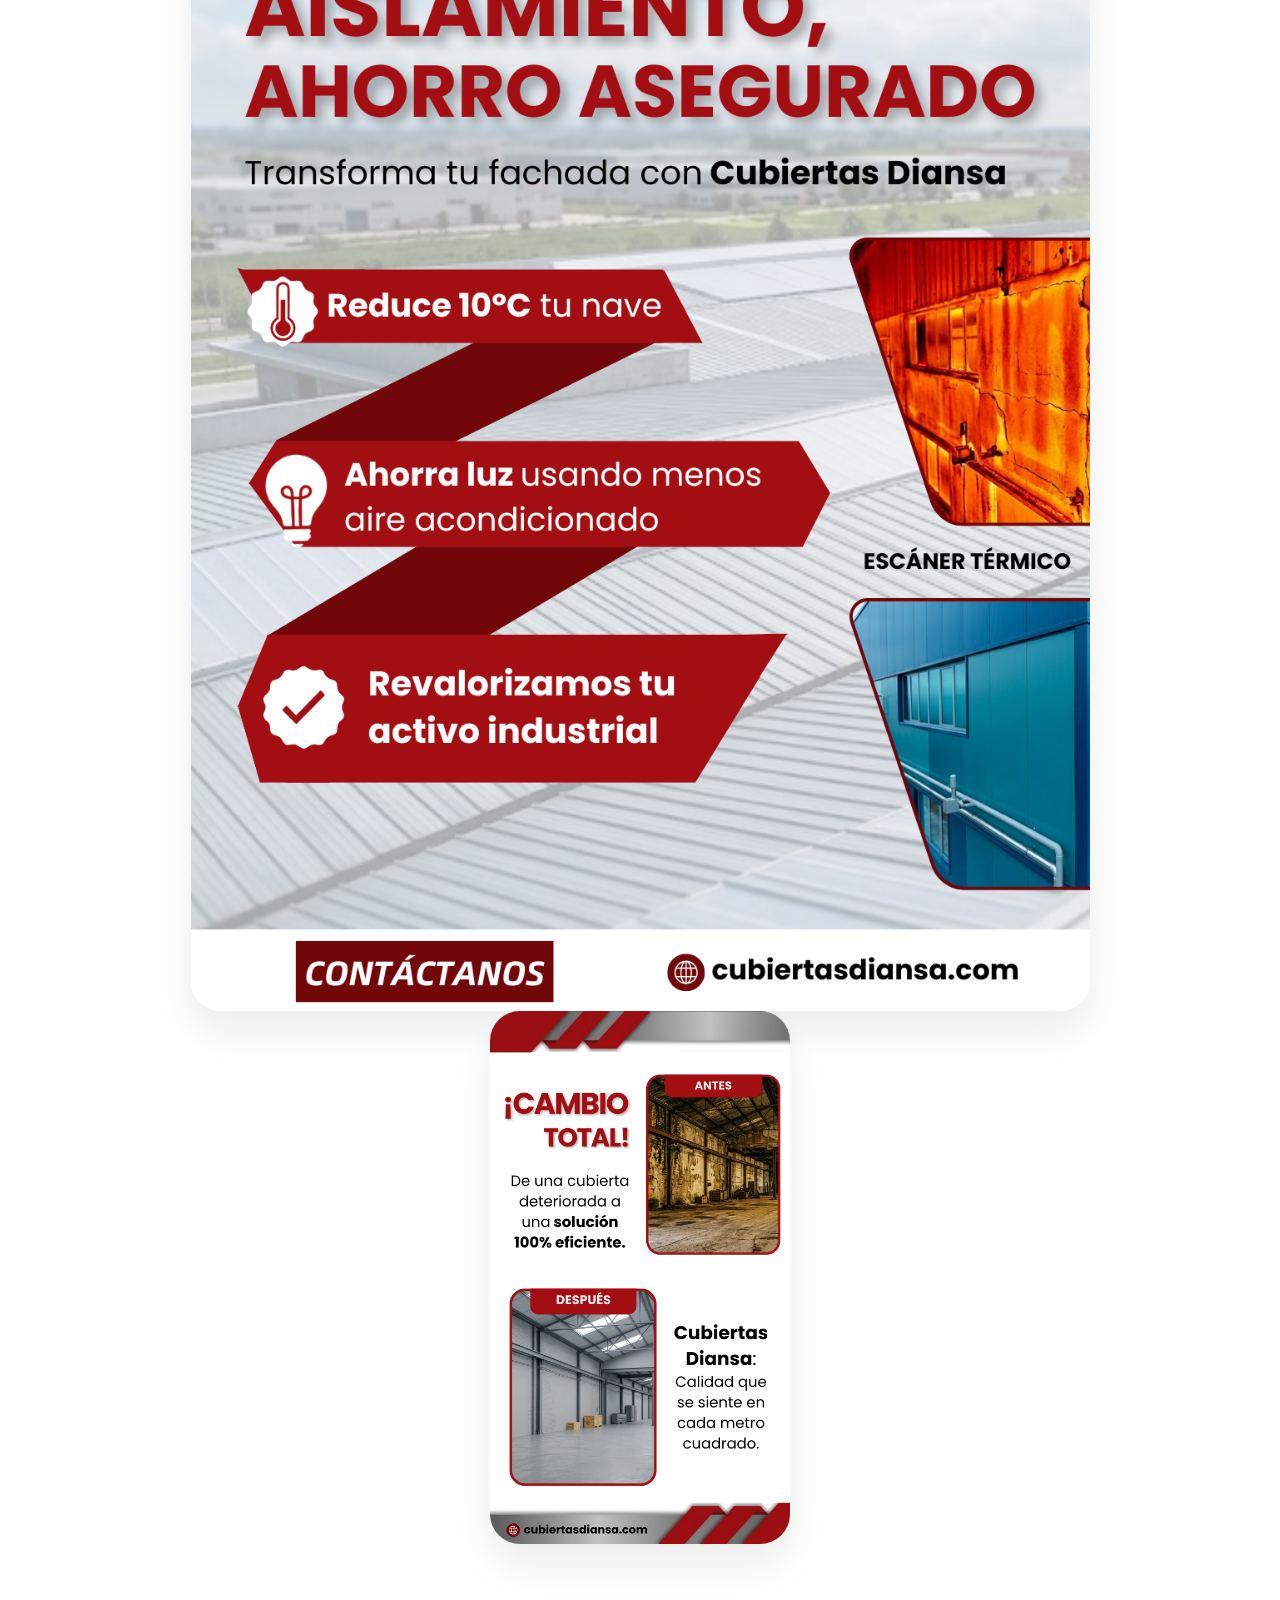
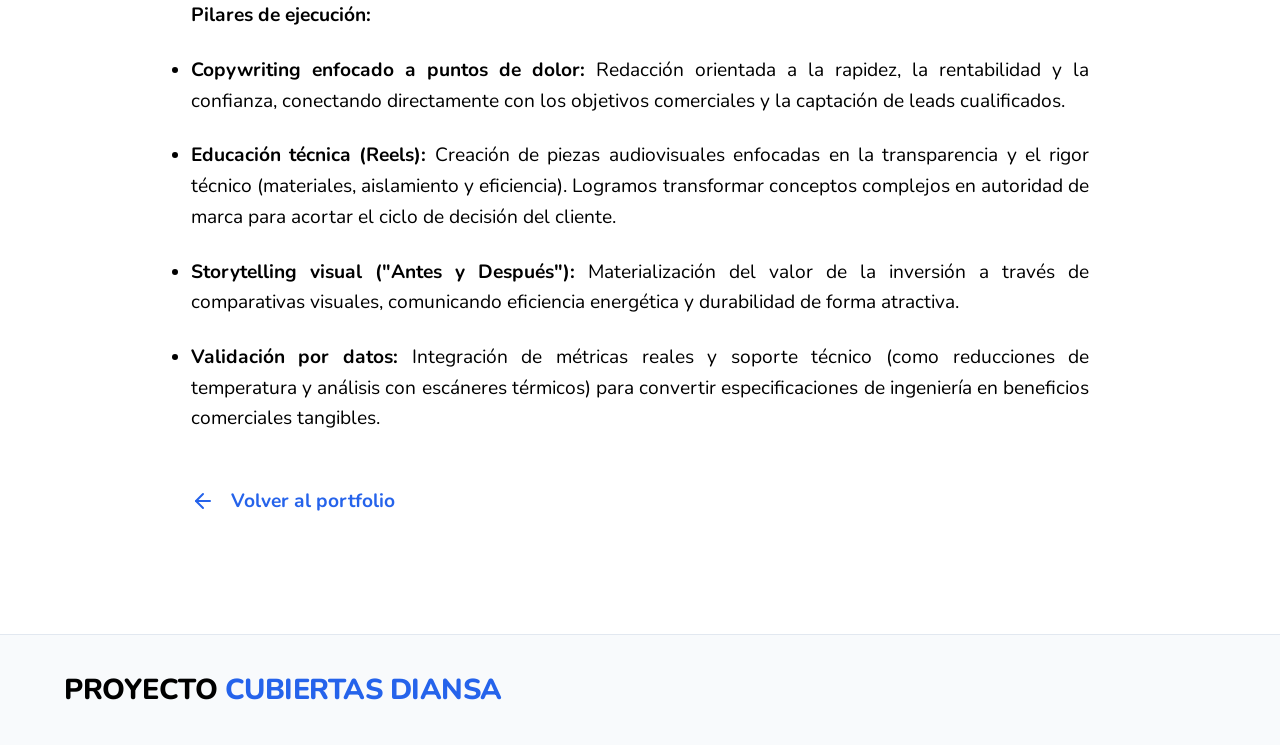
==== commit 04ee5d26: "Change .detail-section display to flex Changed .detail-section display from grid to flex." ====
--- a/proyecto-cubiertas-diansa.html
+++ b/proyecto-cubiertas-diansa.html
@@ -68,7 +68,6 @@
             flex-direction: column;
         }
         .detail-section {
-            display: grid;
             grid-template-columns: 1fr 1fr;
             gap: 4rem;
             align-items: center;
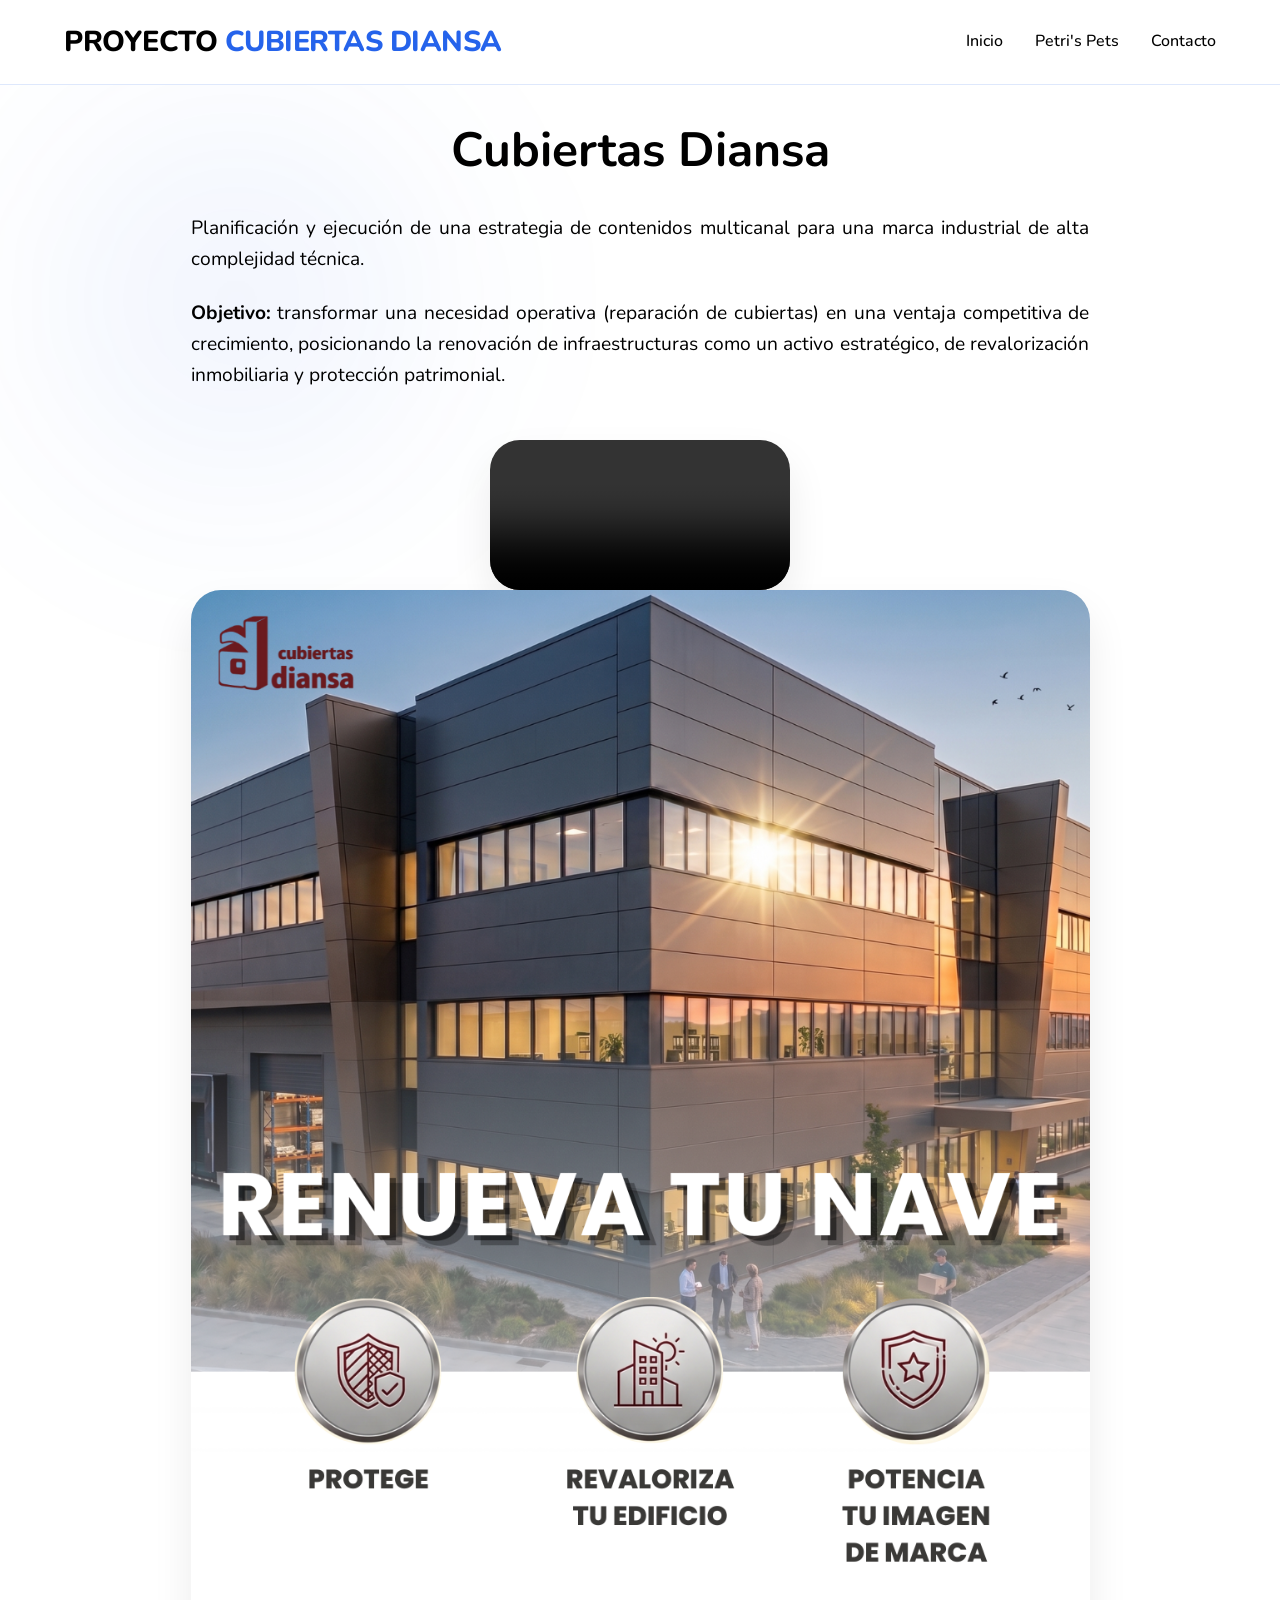
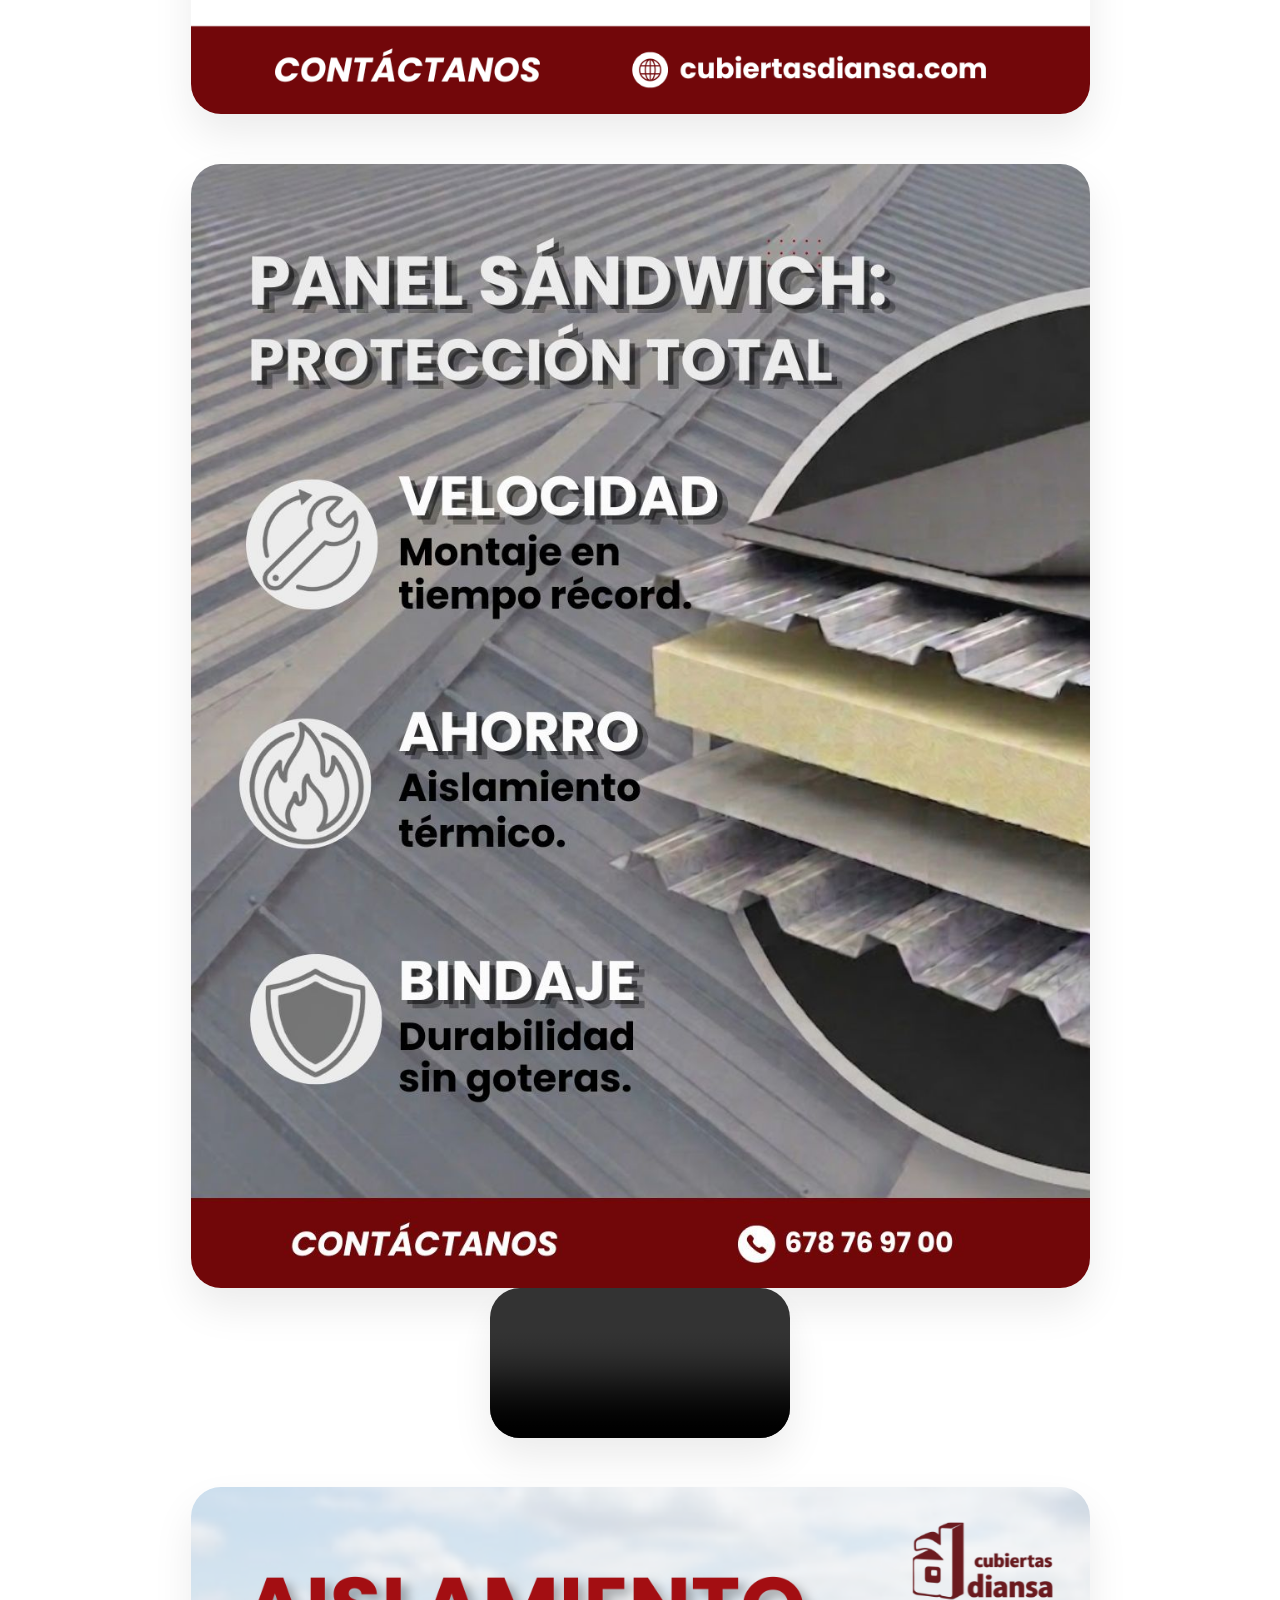
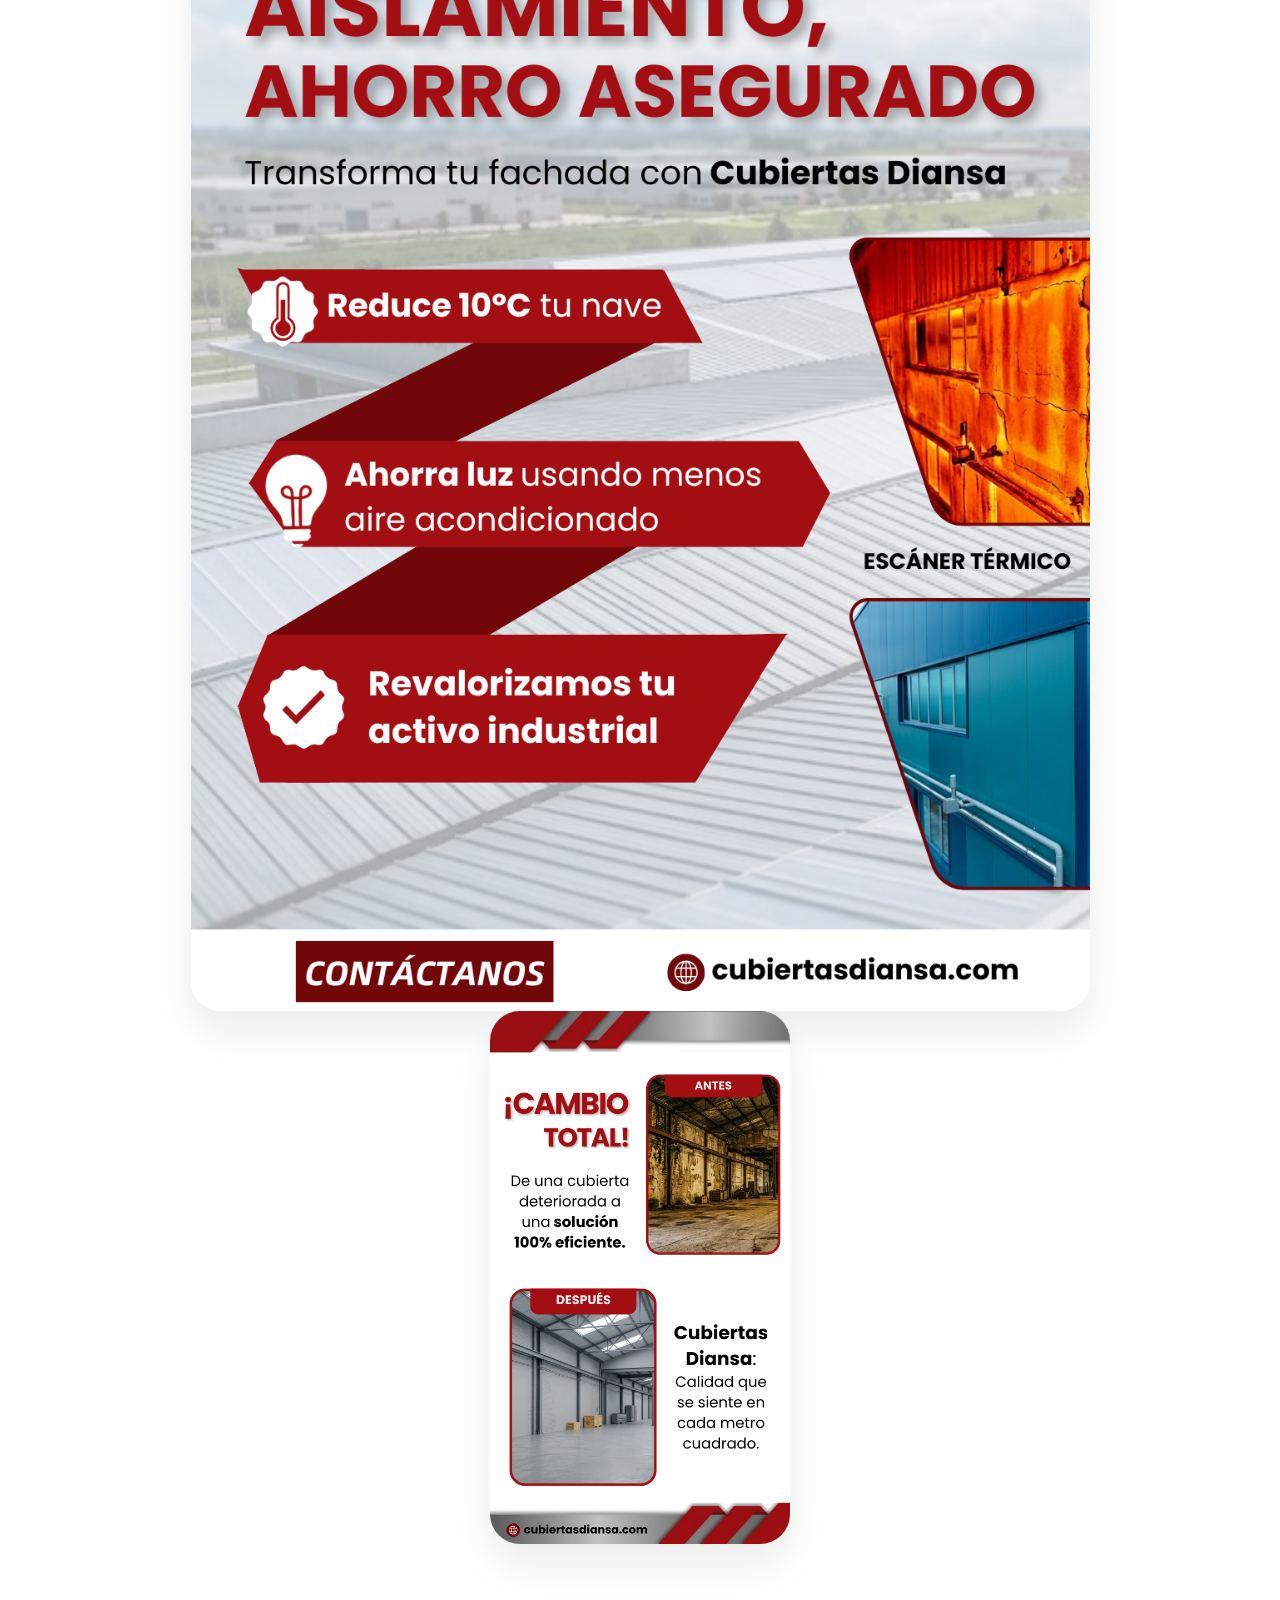
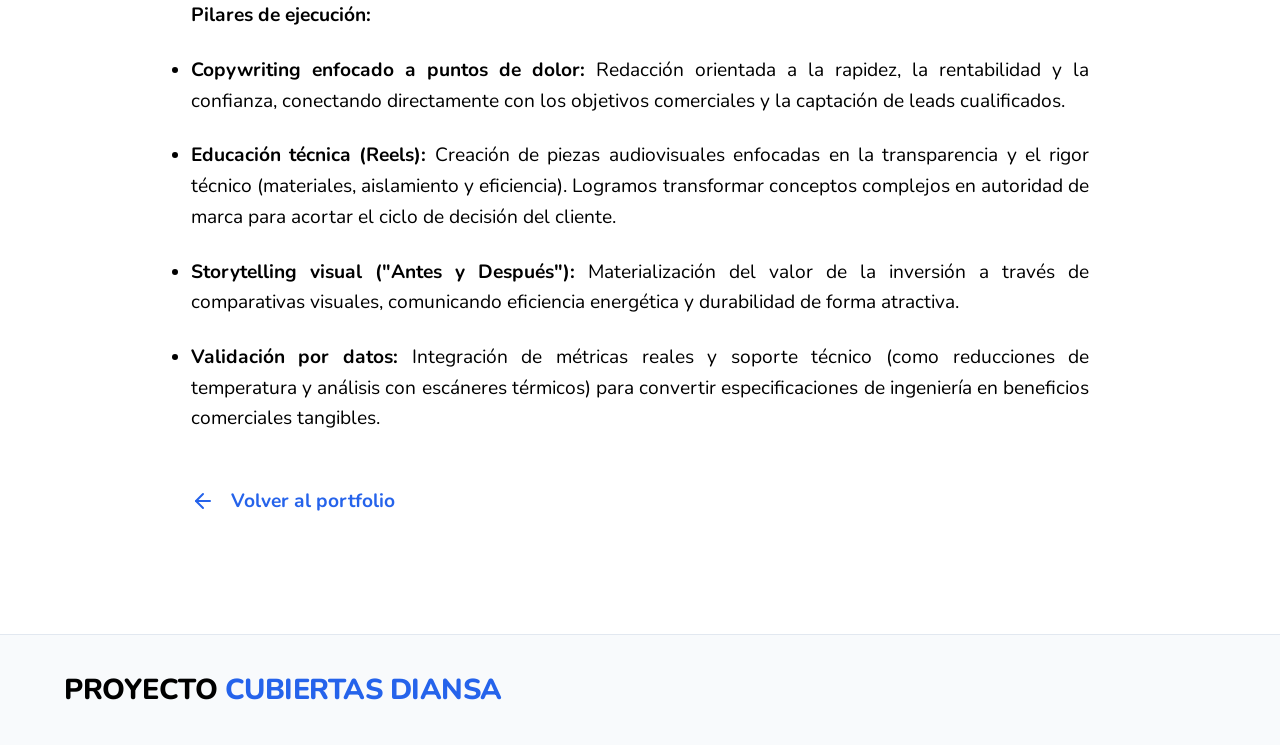
==== commit 00d66600: "Highlight objective in project description" ====
--- a/proyecto-cubiertas-diansa.html
+++ b/proyecto-cubiertas-diansa.html
@@ -256,7 +256,7 @@
             <p style="font-size: 1.2rem; color: var(--text-muted); line-height: 1.6; margin-top: 1.5rem; text-align: justify;">
                 Planificación y ejecución de una estrategia de contenidos multicanal para una marca industrial de alta complejidad técnica. </p>
              <p style="font-size: 1.2rem; color: var(--text-muted); line-height: 1.6; margin-top: 1.5rem; text-align: justify;">
-                El objetivo: transformar una necesidad operativa (reparación de cubiertas) en una ventaja competitiva de crecimiento, posicionando la renovación de infraestructuras como un activo estratégico, de revalorización inmobiliaria y protección patrimonial. </p>
+                <strong>Objetivo:</strong> transformar una necesidad operativa (reparación de cubiertas) en una ventaja competitiva de crecimiento, posicionando la renovación de infraestructuras como un activo estratégico, de revalorización inmobiliaria y protección patrimonial. </p>
 
         <div class="detail-grid">
             <!-- Sección Problema -->
--- a/style.css
+++ b/style.css
@@ -296,6 +296,7 @@
     font-size: 2rem;
     text-align: center;
     margin-bottom: 0.5rem;
+    margin-top: 85px;
 }
 
 .section-subtitle {
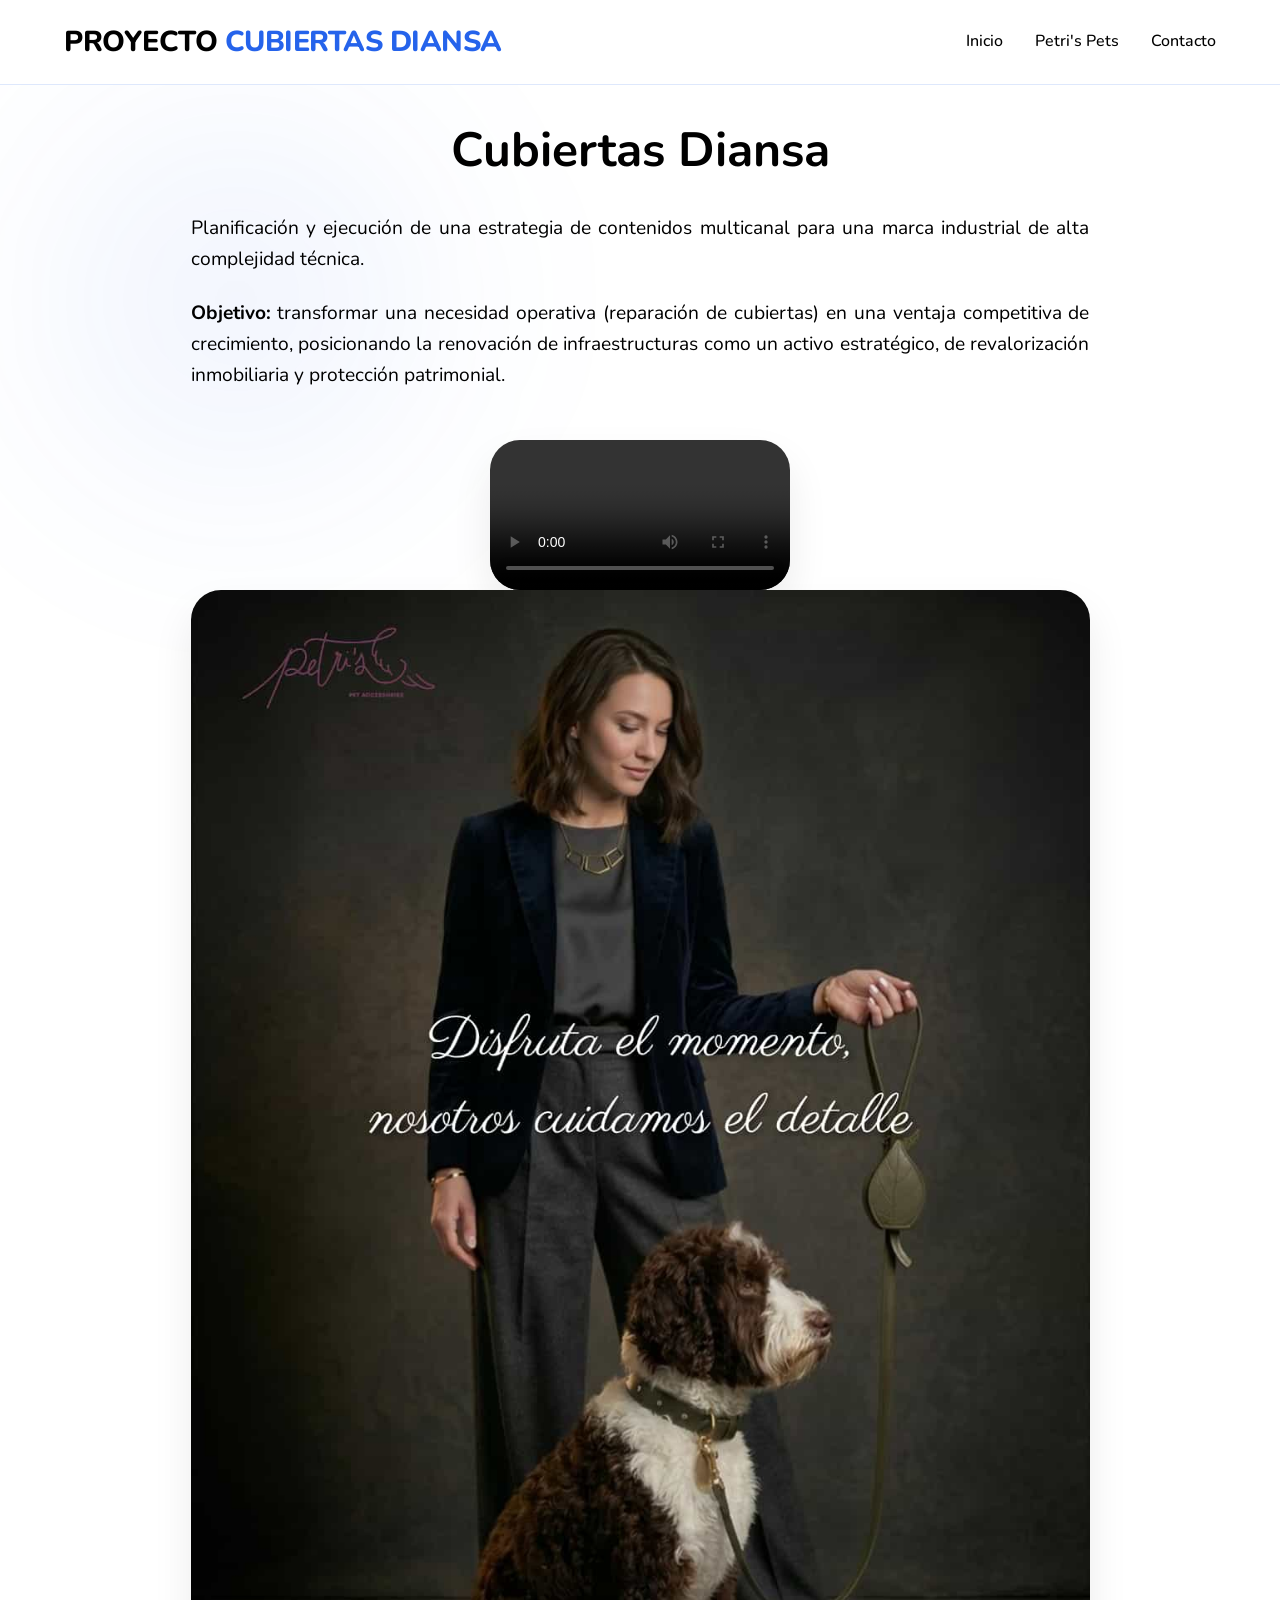
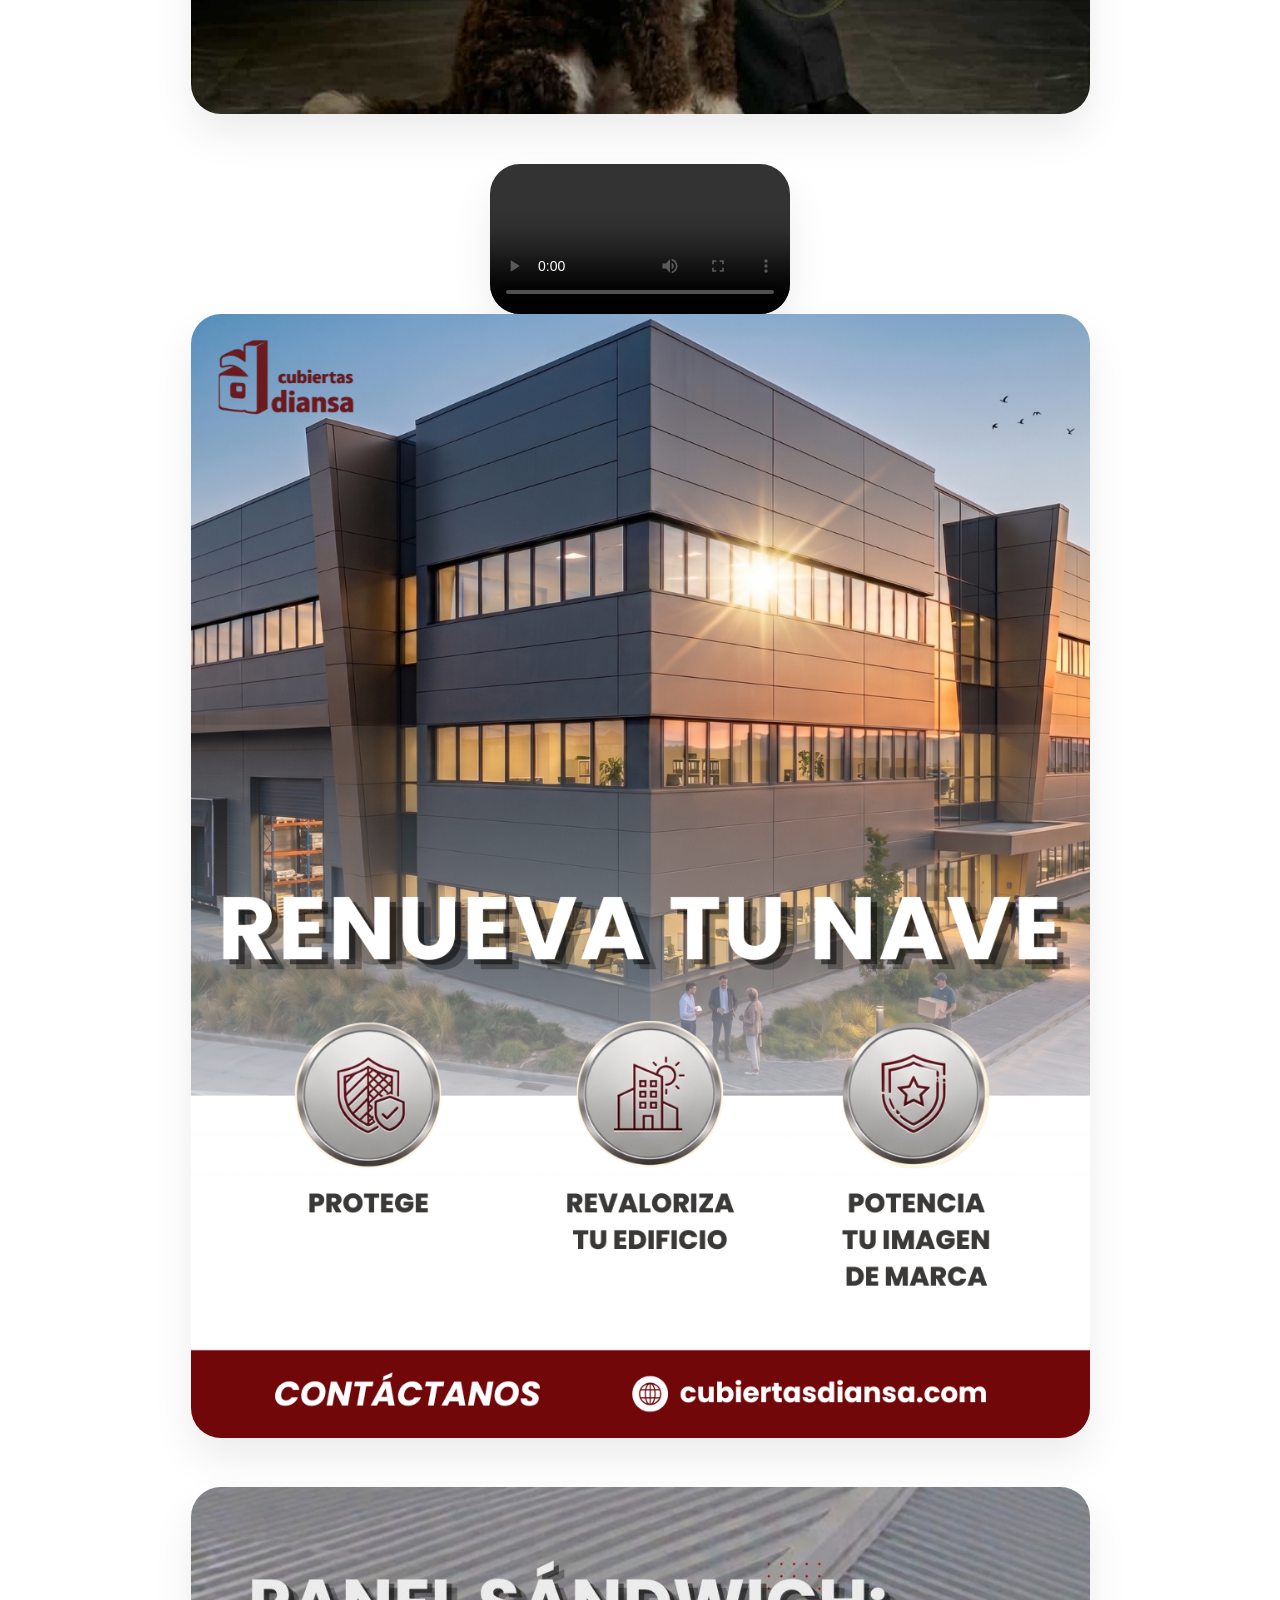
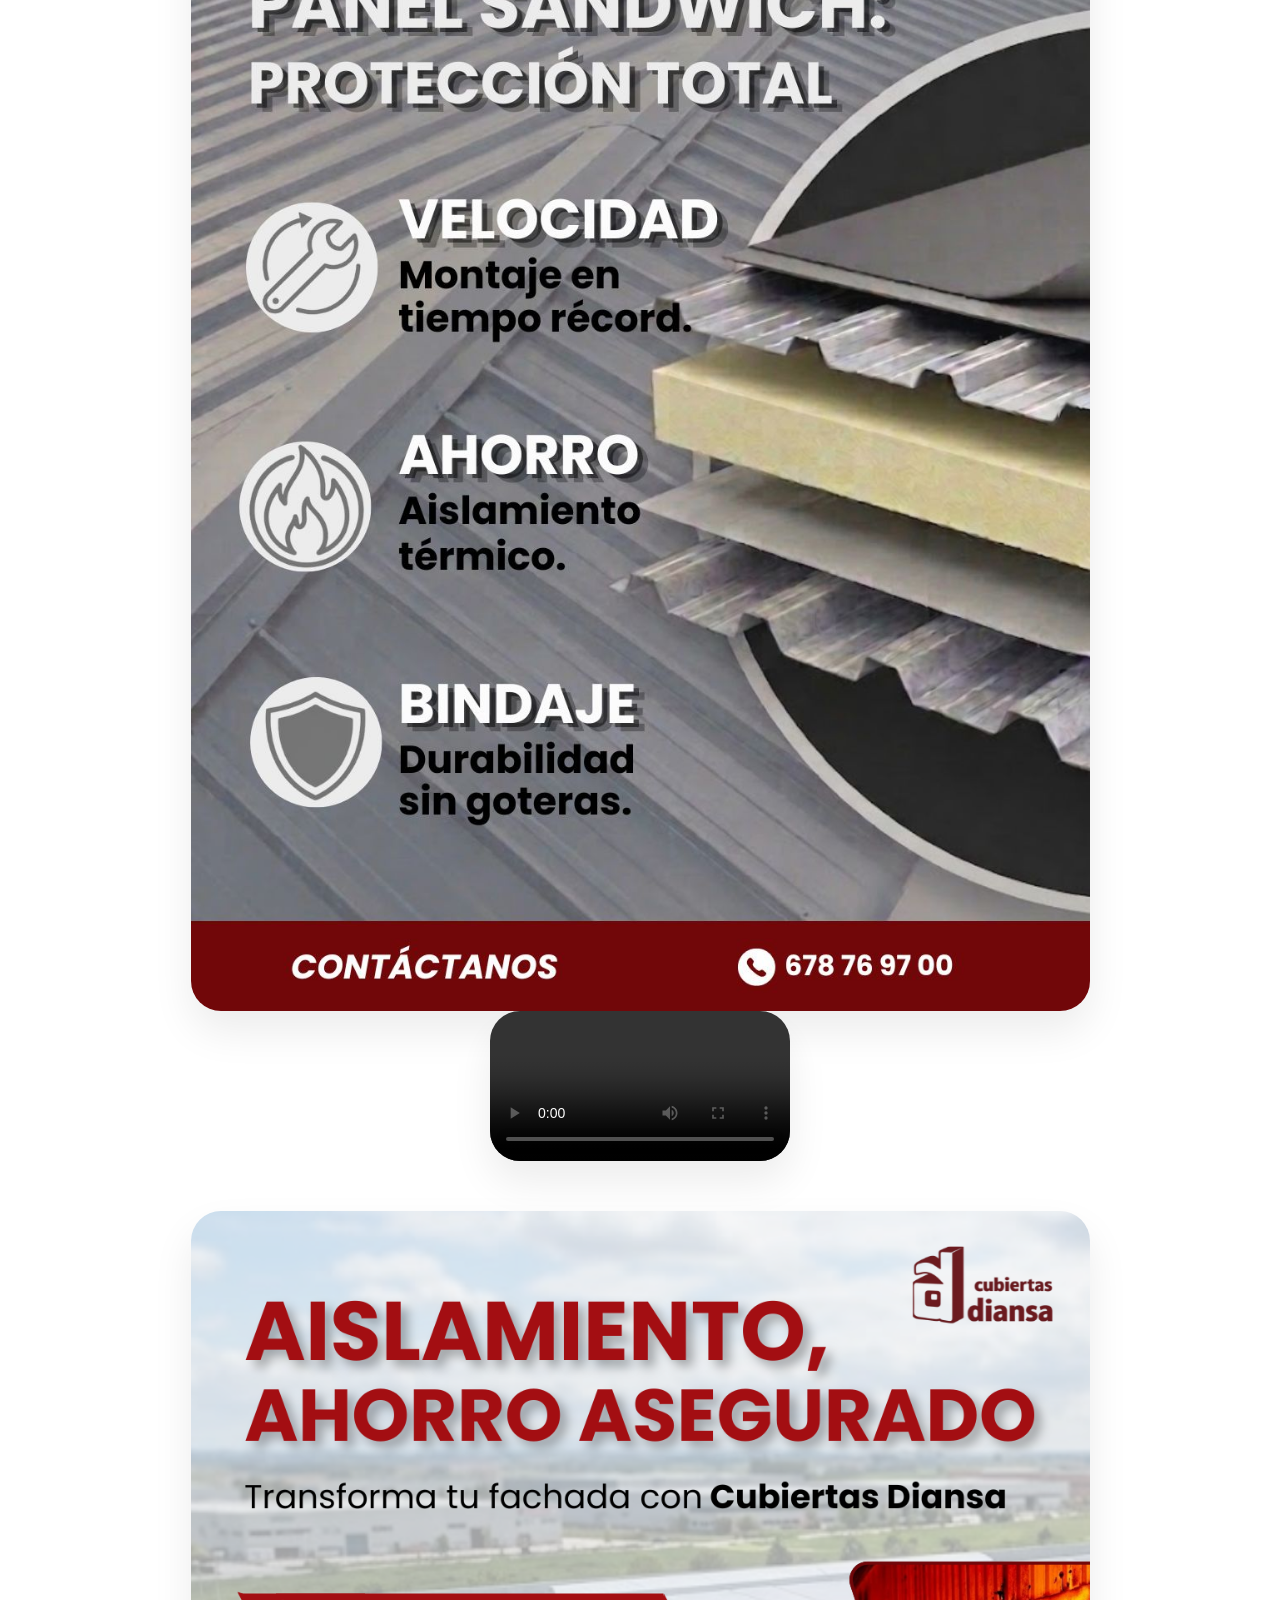
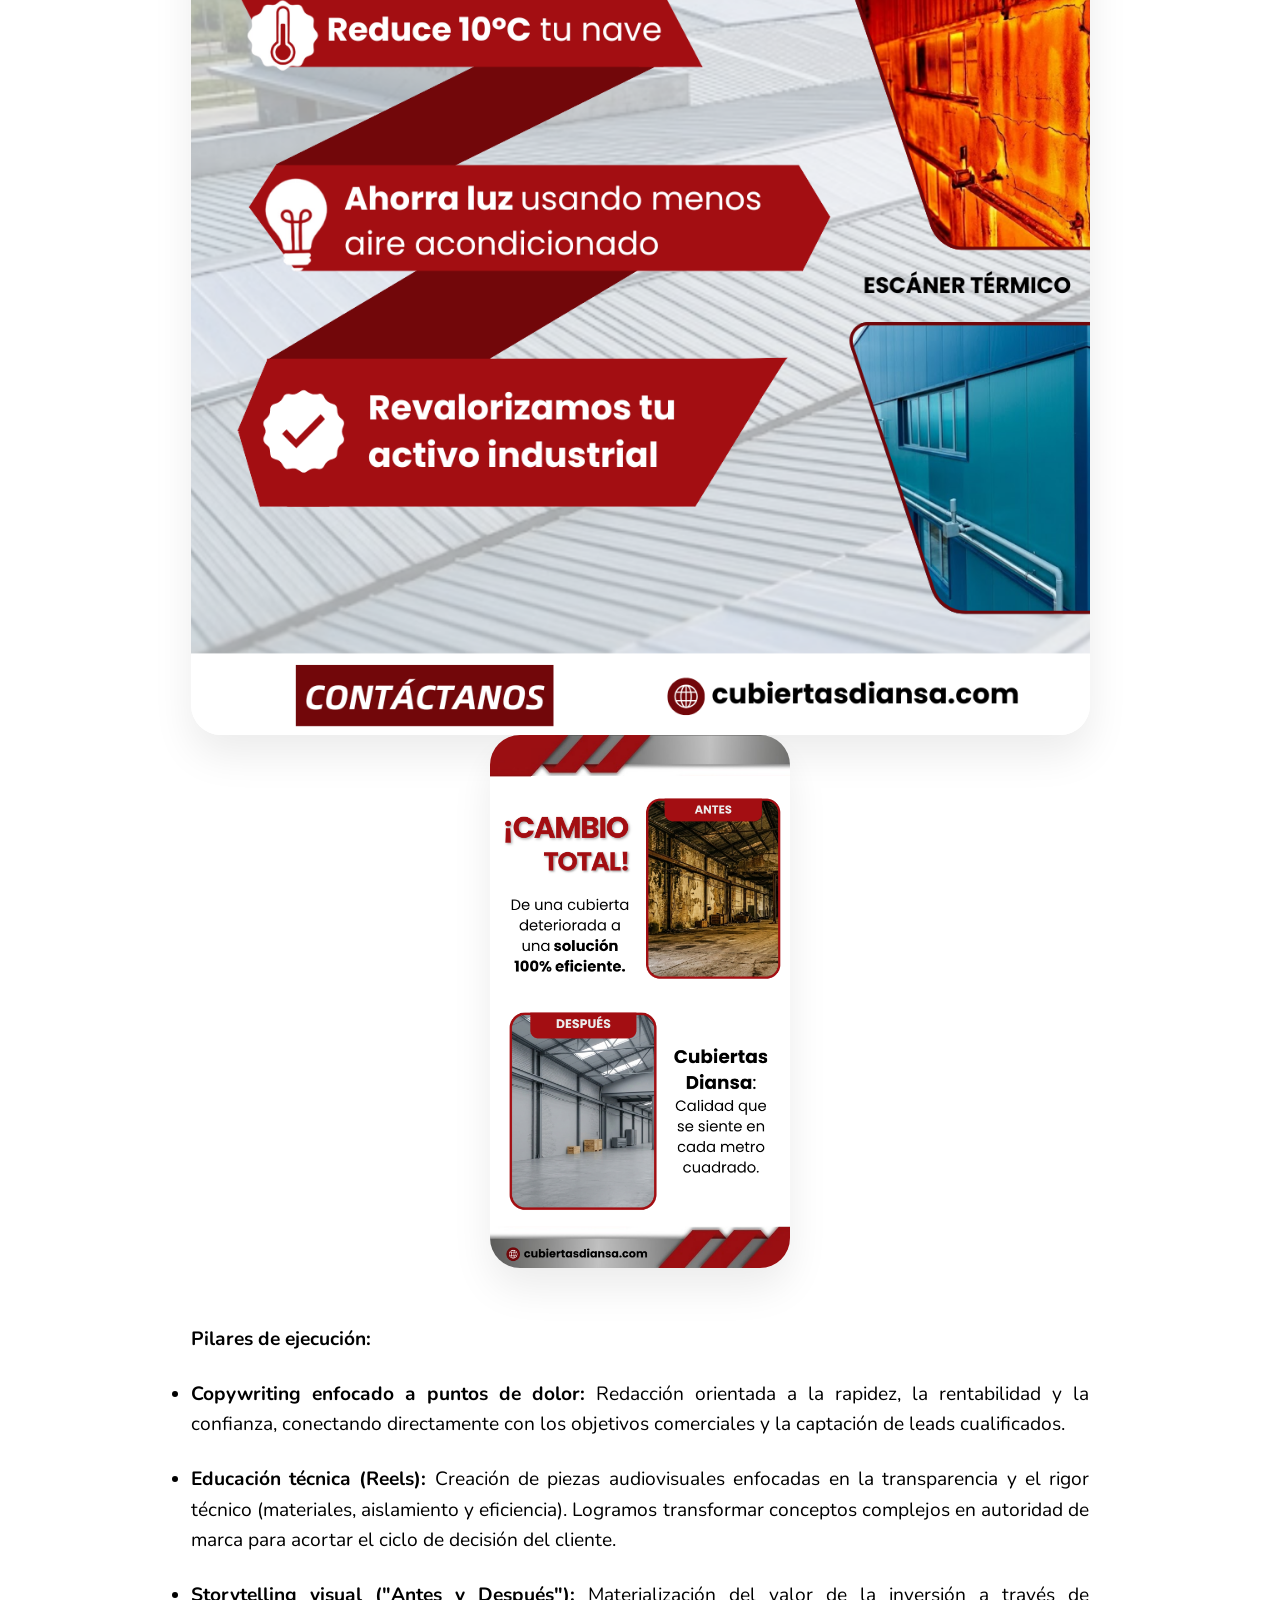
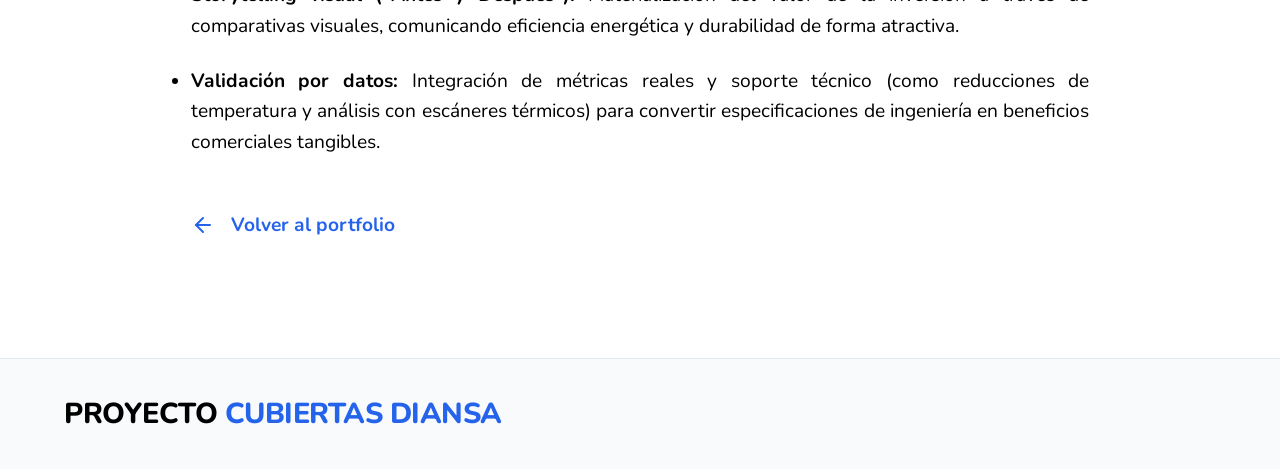
==== commit 46506086: "Update proyecto-cubiertas-diansa.html" ====
--- a/proyecto-cubiertas-diansa.html
+++ b/proyecto-cubiertas-diansa.html
@@ -260,6 +260,17 @@
 
         <div class="detail-grid">
             <!-- Sección Problema -->
+             <div class="detail-section reveal">
+                 <div class="section-image tall">
+                    <video playsinline controls style="width: 100%; height: auto;" width="1080" height="1920">
+                        <source src="reels-petris-pets.mp4" type="video/mp4">
+                    </video>
+                </div>
+                <div class="section-image">
+                    <img src="post-1-petris-pets.jpg" alt="Analizando el problema" width="1080" height="1080">
+                </div>
+            </div>
+            
             <div class="detail-section reveal">
                 <div class="section-image tall">
                     <video playsinline controls style="width: 100%; height: auto;" width="1080" height="1920">
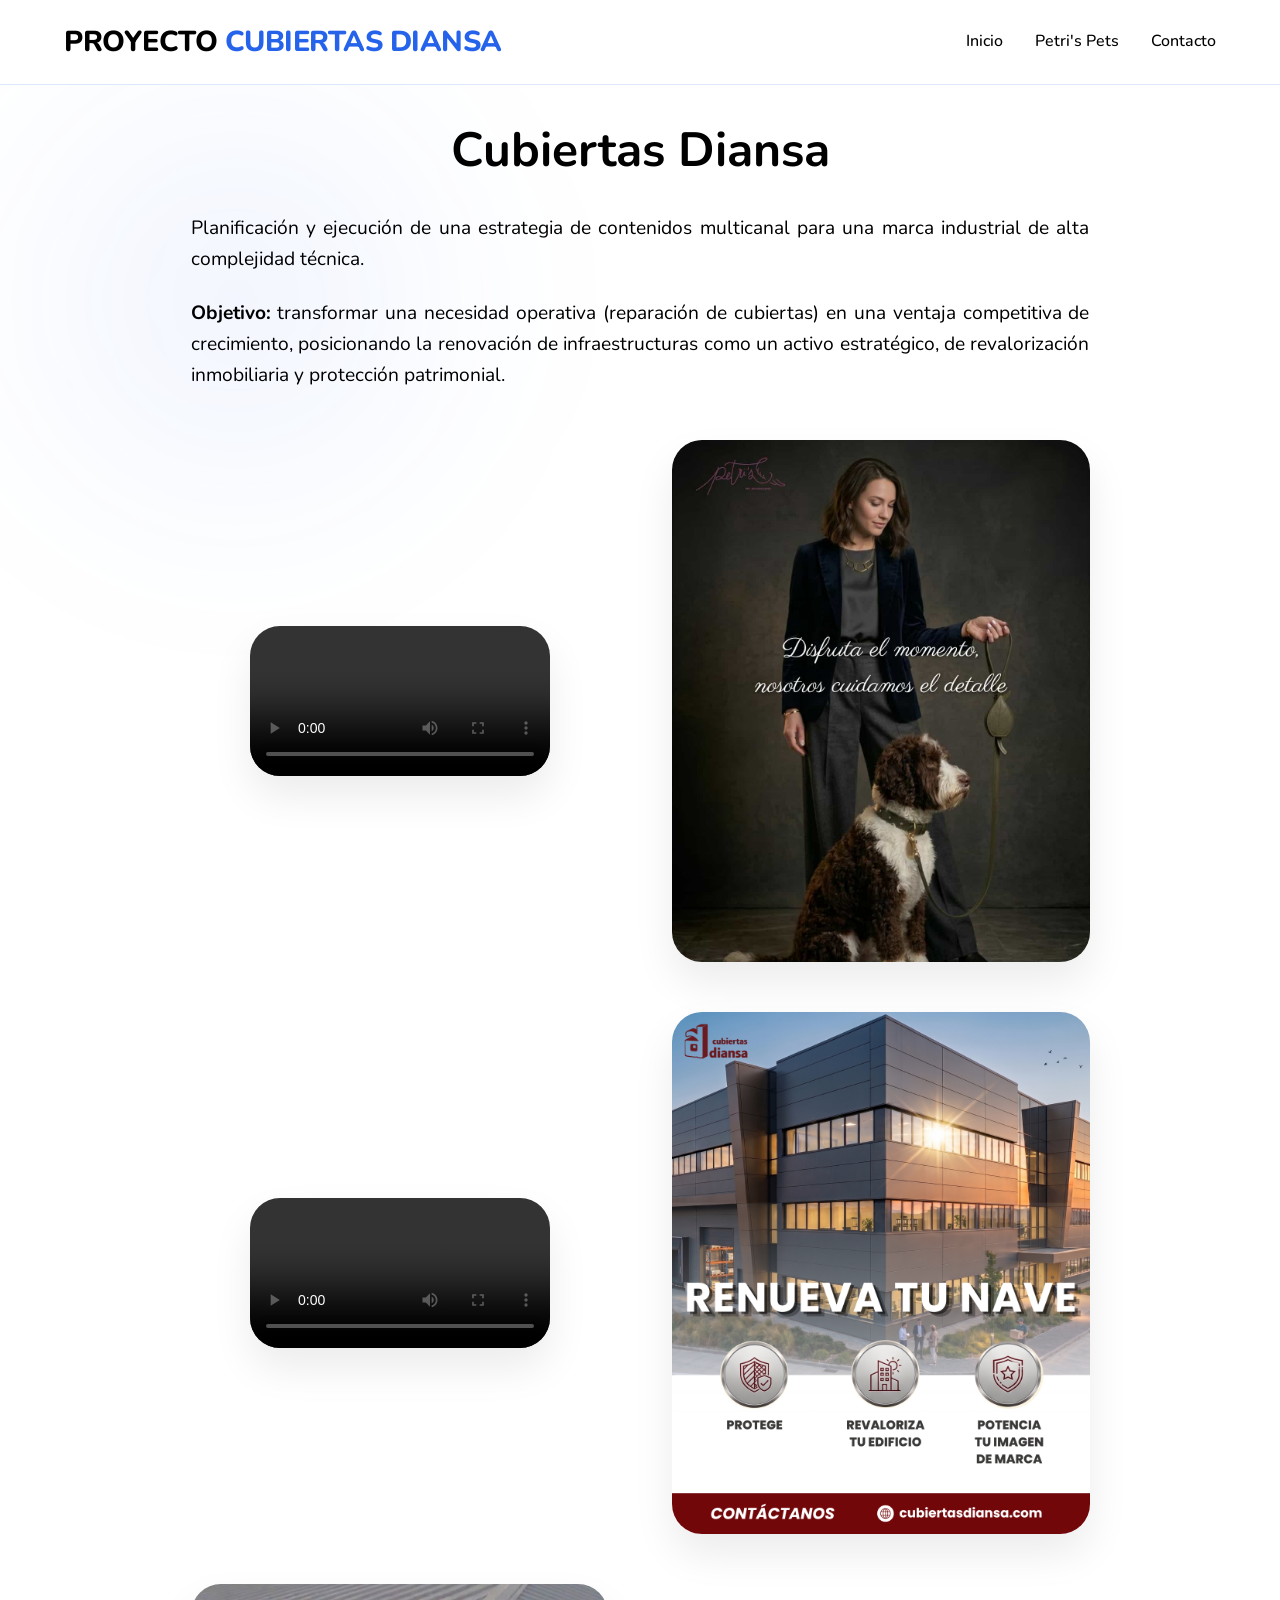
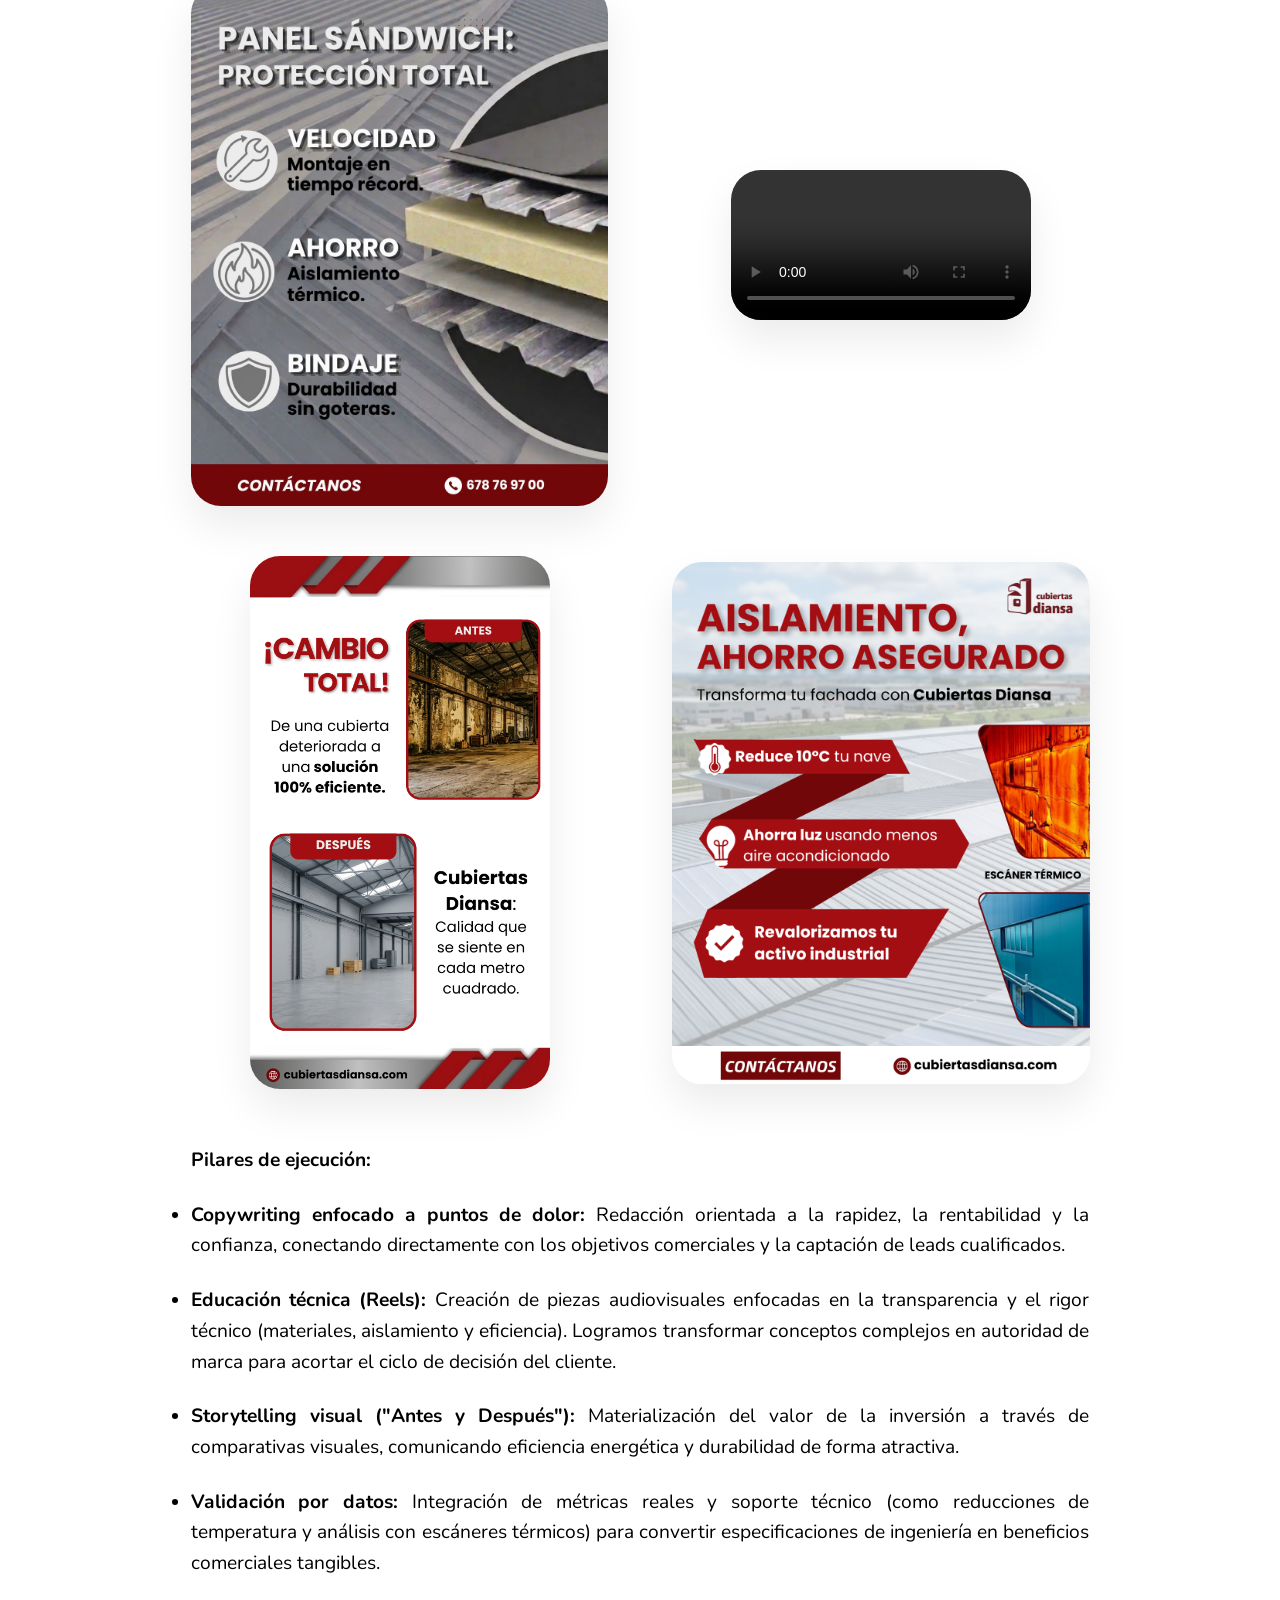
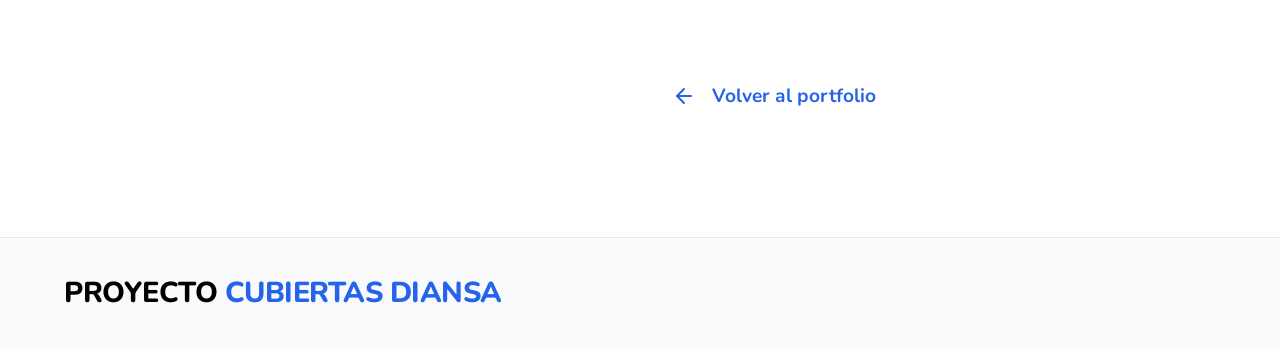
==== commit 9d5c765c: "Update proyecto-cubiertas-diansa.html" ====
--- a/proyecto-cubiertas-diansa.html
+++ b/proyecto-cubiertas-diansa.html
@@ -24,7 +24,7 @@
             font-weight: 700;
             margin-bottom: 1rem;
             transition: transform 0.3s ease;
-            margin-top: 50px;
+            margin-top: 100px;
         }
         .back-link:hover {
             transform: translateX(-5px);
@@ -68,6 +68,7 @@
             flex-direction: column;
         }
         .detail-section {
+            display: grid;
             grid-template-columns: 1fr 1fr;
             gap: 4rem;
             align-items: center;
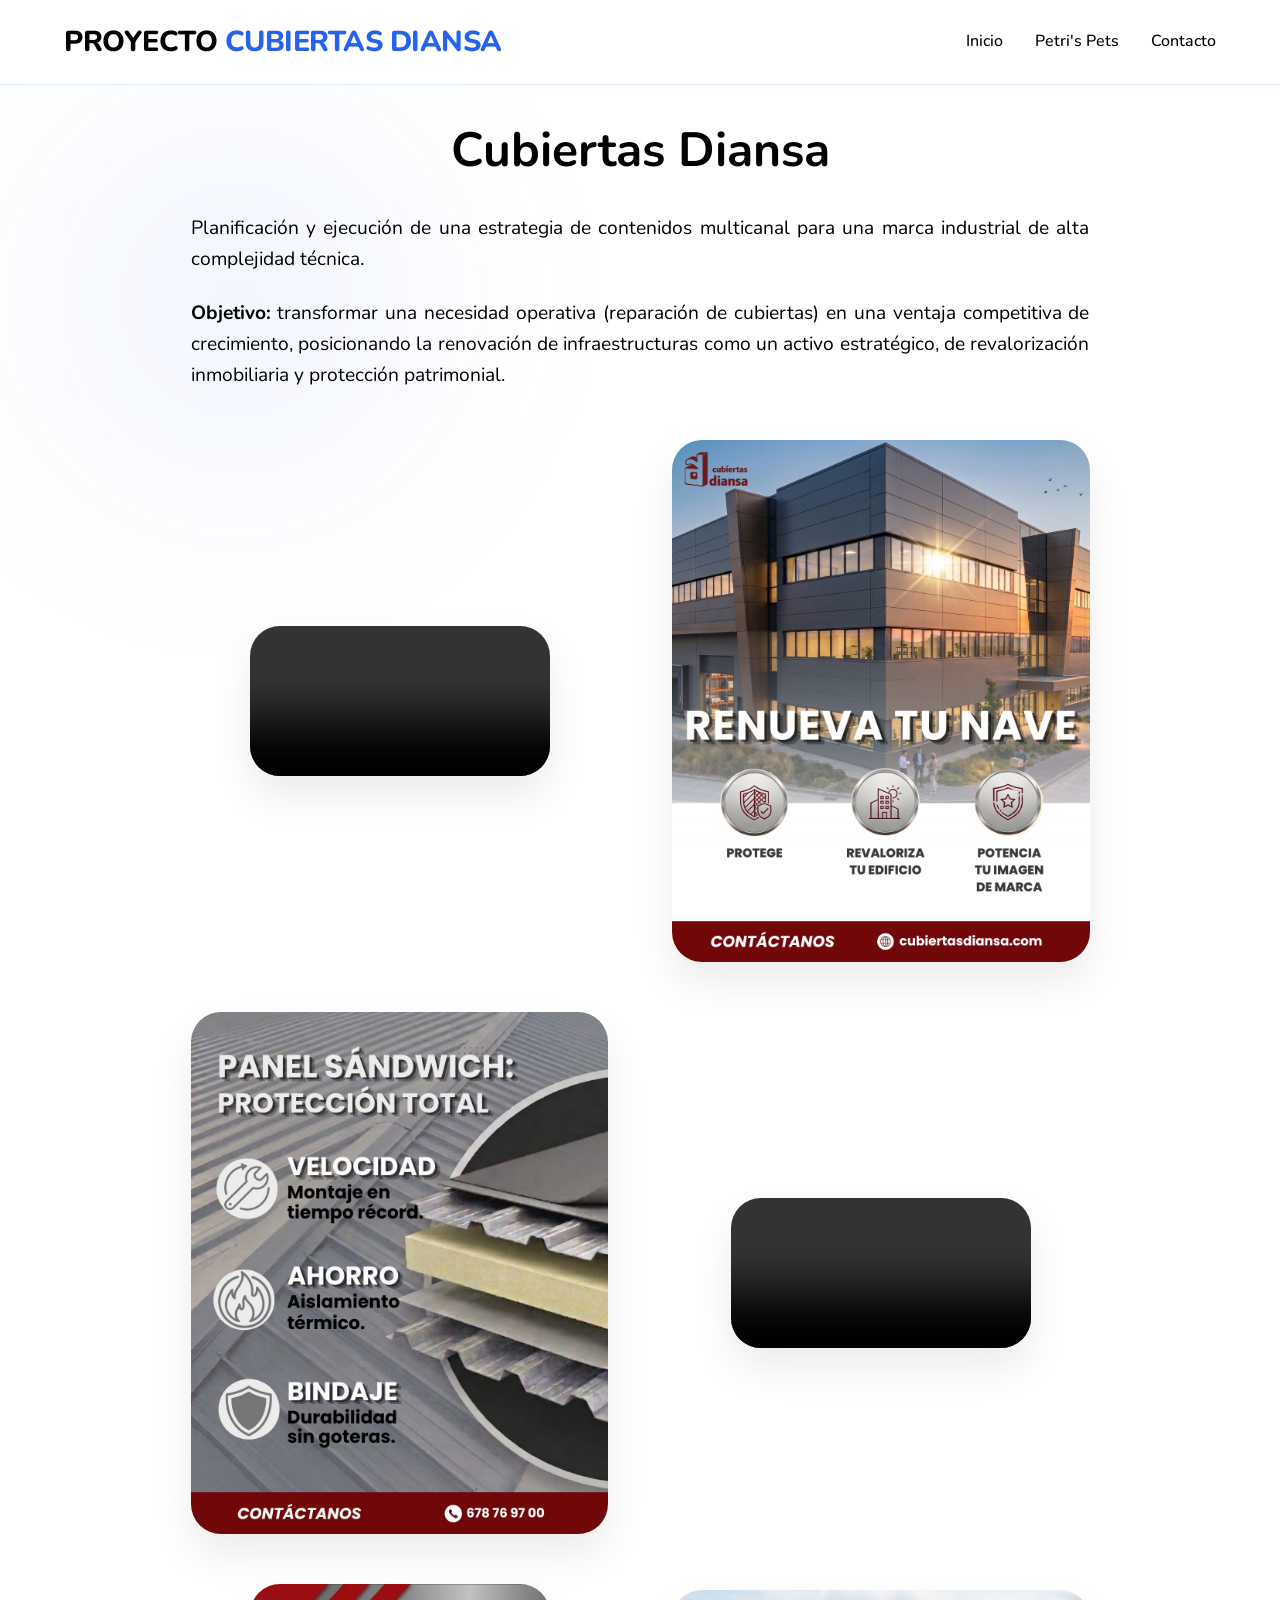
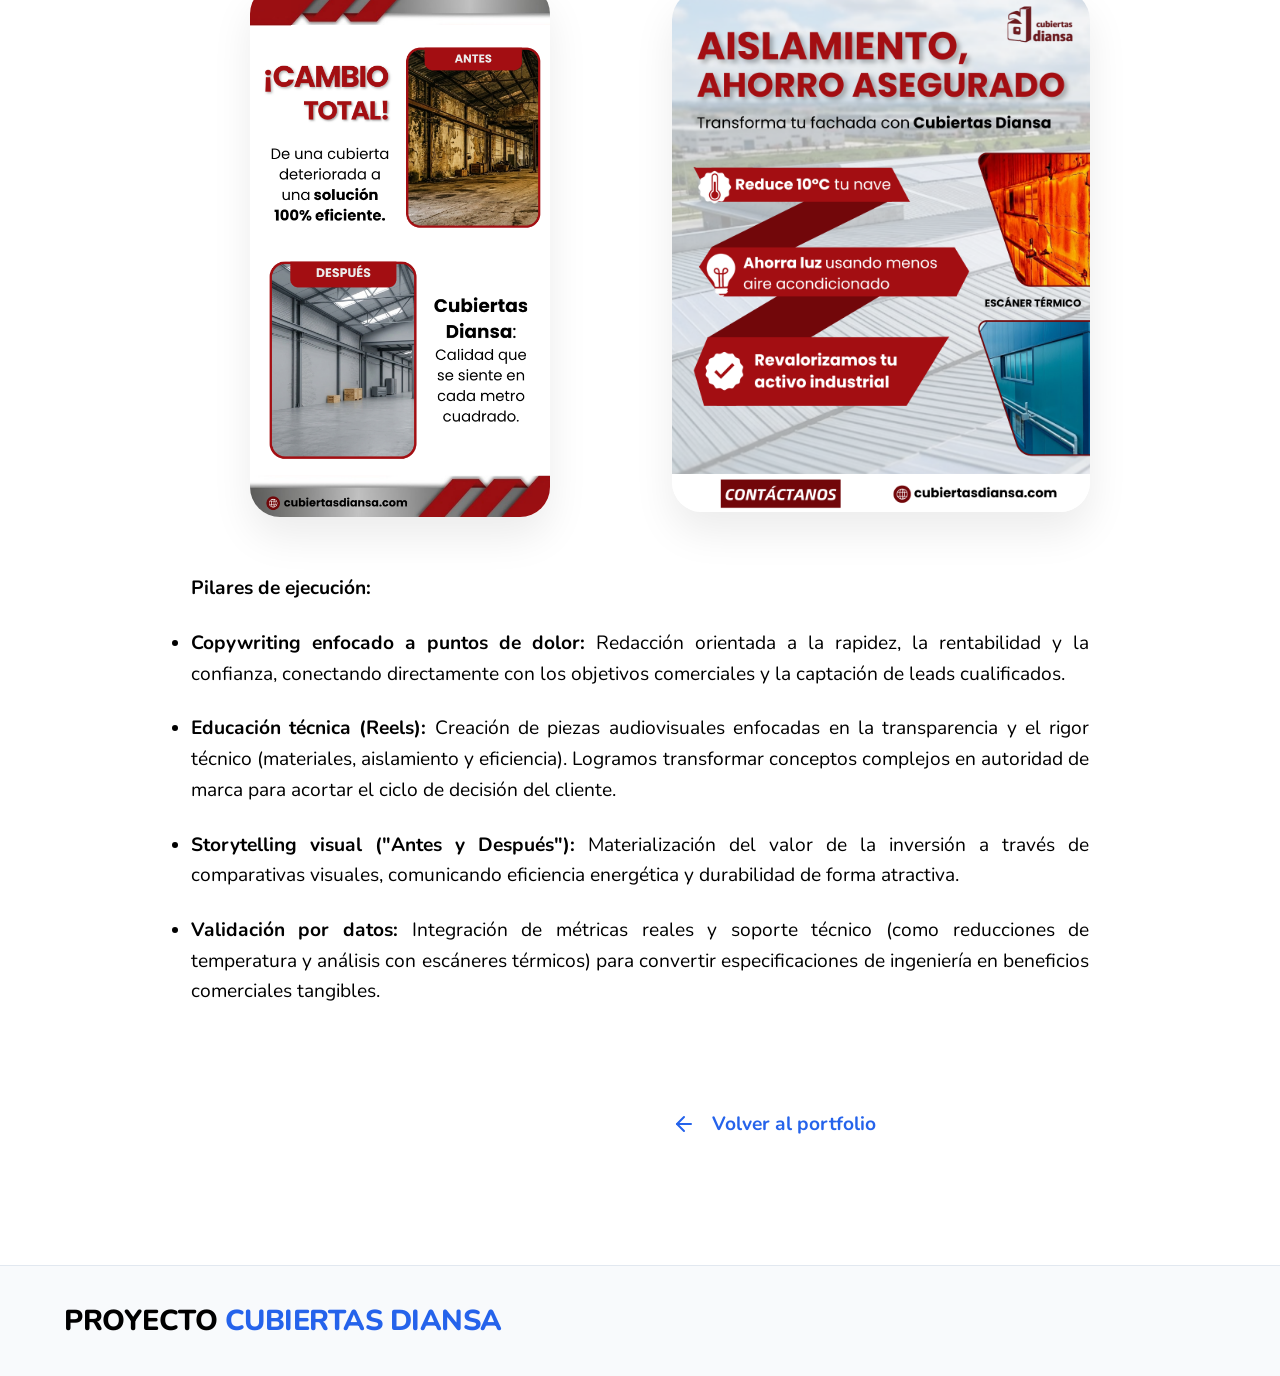
==== commit 34c8eb4c: "Update proyecto-cubiertas-diansa.html" ====
--- a/proyecto-cubiertas-diansa.html
+++ b/proyecto-cubiertas-diansa.html
@@ -261,16 +261,6 @@
 
         <div class="detail-grid">
             <!-- Sección Problema -->
-             <div class="detail-section reveal">
-                 <div class="section-image tall">
-                    <video playsinline controls style="width: 100%; height: auto;" width="1080" height="1920">
-                        <source src="reels-petris-pets.mp4" type="video/mp4">
-                    </video>
-                </div>
-                <div class="section-image">
-                    <img src="post-1-petris-pets.jpg" alt="Analizando el problema" width="1080" height="1080">
-                </div>
-            </div>
             
             <div class="detail-section reveal">
                 <div class="section-image tall">
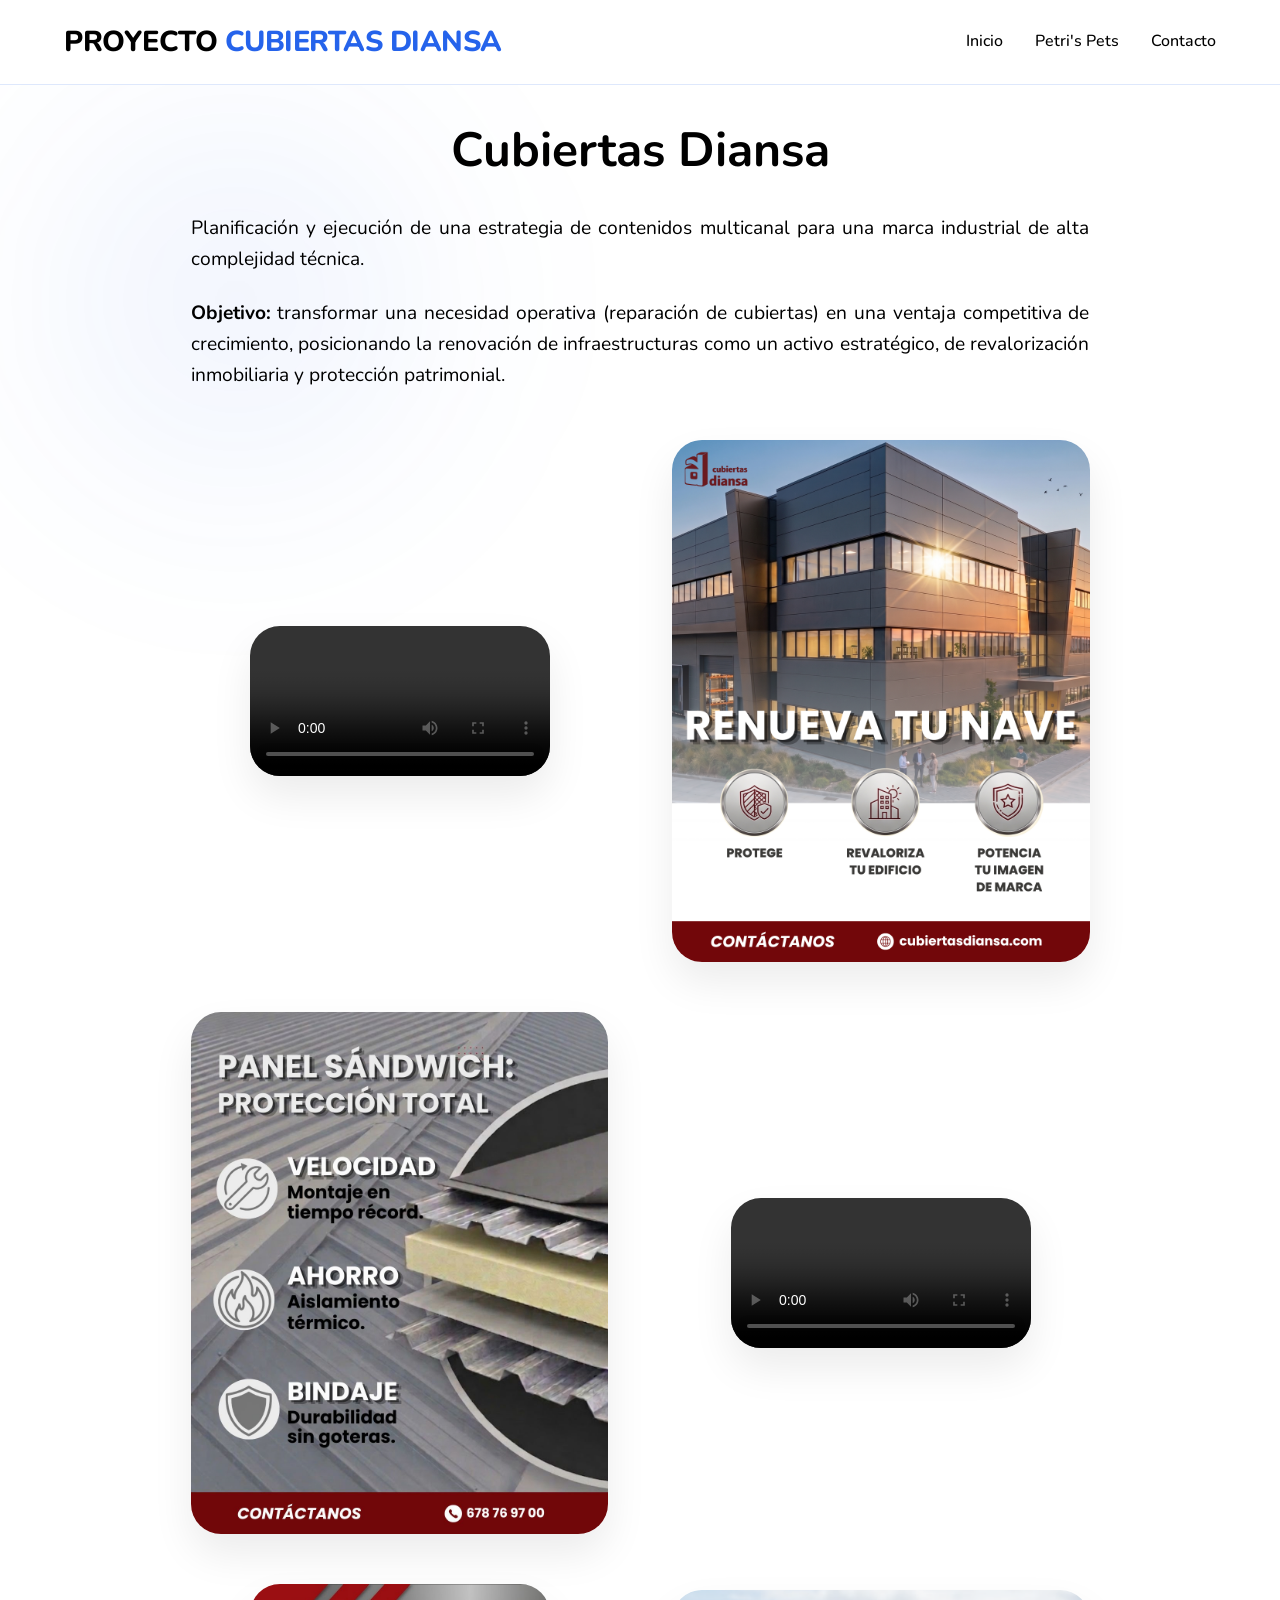
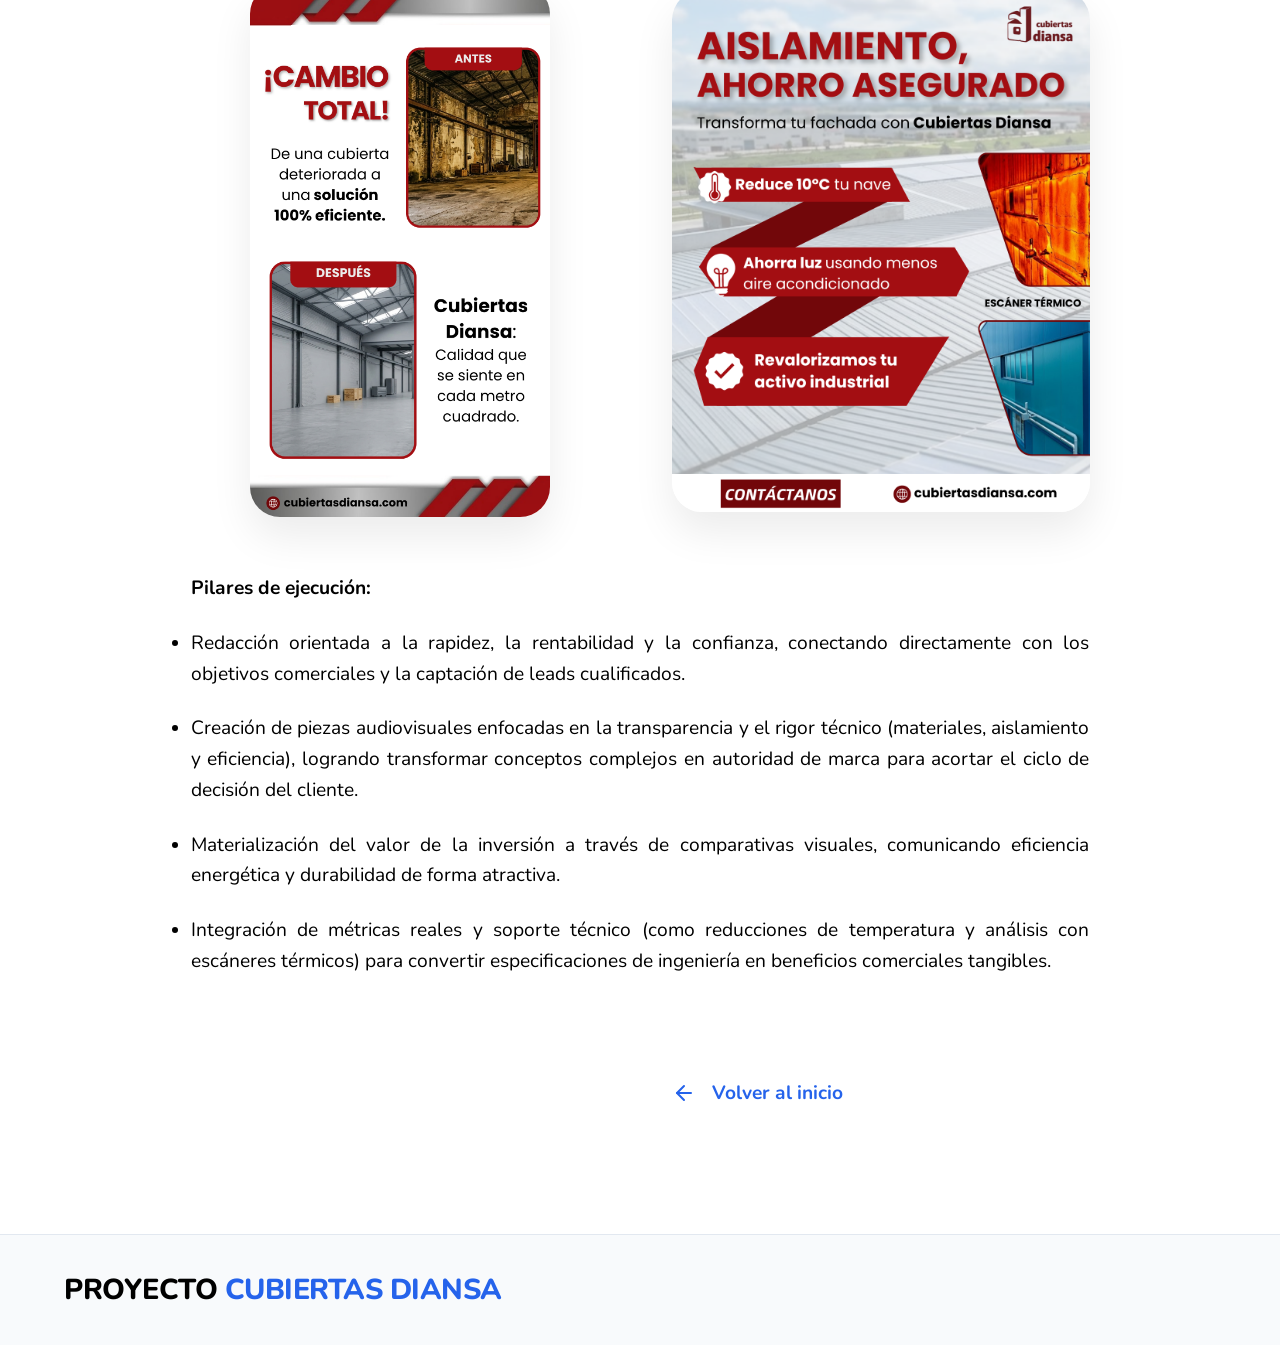
==== commit f3e595d4: "Update execution pillars in project description" ====
--- a/proyecto-cubiertas-diansa.html
+++ b/proyecto-cubiertas-diansa.html
@@ -297,10 +297,10 @@
 
                 <p style="font-size: 1.2rem; color: var(--text-muted); line-height: 1.6; margin-top: 3.5rem; text-align: justify;"><strong>Pilares de ejecución:</strong></p>
 <ul>
-    <li style="font-size: 1.2rem; color: var(--text-muted); line-height: 1.6; margin-top: 1.5rem; text-align: justify;"><strong>Copywriting enfocado a puntos de dolor:</strong> Redacción orientada a la rapidez, la rentabilidad y la confianza, conectando directamente con los objetivos comerciales y la captación de leads cualificados.</li>
-    <li style="font-size: 1.2rem; color: var(--text-muted); line-height: 1.6; margin-top: 1.5rem; text-align: justify;"><strong>Educación técnica (Reels):</strong> Creación de piezas audiovisuales enfocadas en la transparencia y el rigor técnico (materiales, aislamiento y eficiencia). Logramos transformar conceptos complejos en autoridad de marca para acortar el ciclo de decisión del cliente.</li>
-    <li style="font-size: 1.2rem; color: var(--text-muted); line-height: 1.6; margin-top: 1.5rem; text-align: justify;"><strong>Storytelling visual ("Antes y Después"):</strong> Materialización del valor de la inversión a través de comparativas visuales, comunicando eficiencia energética y durabilidad de forma atractiva.</li>
-    <li style="font-size: 1.2rem; color: var(--text-muted); line-height: 1.6; margin-top: 1.5rem; text-align: justify;"><strong>Validación por datos:</strong> Integración de métricas reales y soporte técnico (como reducciones de temperatura y análisis con escáneres térmicos) para convertir especificaciones de ingeniería en beneficios comerciales tangibles.</li>
+    <li style="font-size: 1.2rem; color: var(--text-muted); line-height: 1.6; margin-top: 1.5rem; text-align: justify;">Redacción orientada a la rapidez, la rentabilidad y la confianza, conectando directamente con los objetivos comerciales y la captación de leads cualificados.</li>
+    <li style="font-size: 1.2rem; color: var(--text-muted); line-height: 1.6; margin-top: 1.5rem; text-align: justify;">Creación de piezas audiovisuales enfocadas en la transparencia y el rigor técnico (materiales, aislamiento y eficiencia), logrando transformar conceptos complejos en autoridad de marca para acortar el ciclo de decisión del cliente.</li>
+    <li style="font-size: 1.2rem; color: var(--text-muted); line-height: 1.6; margin-top: 1.5rem; text-align: justify;">Materialización del valor de la inversión a través de comparativas visuales, comunicando eficiencia energética y durabilidad de forma atractiva.</li>
+    <li style="font-size: 1.2rem; color: var(--text-muted); line-height: 1.6; margin-top: 1.5rem; text-align: justify;">Integración de métricas reales y soporte técnico (como reducciones de temperatura y análisis con escáneres térmicos) para convertir especificaciones de ingeniería en beneficios comerciales tangibles.</li>
 </ul>
         </div>
 
@@ -308,7 +308,7 @@
          <div style="text-align: left; margin-top: -3rem; margin-bottom: 0.5rem;">
             <a href="index.html#projects" class="back-link" style="font-size: 1.2rem; gap: 1rem; margin-bottom: 0;">
                 <svg xmlns="http://www.w3.org/2000/svg" width="24" height="24" viewBox="0 0 24 24" fill="none" stroke="currentColor" stroke-width="2" stroke-linecap="round" stroke-linejoin="round"><line x1="19" y1="12" x2="5" y2="12"/><polyline points="12 19 5 12 12 5"/></svg>
-                Volver al portfolio
+                Volver al inicio
             </a>
         </div>
     </main>
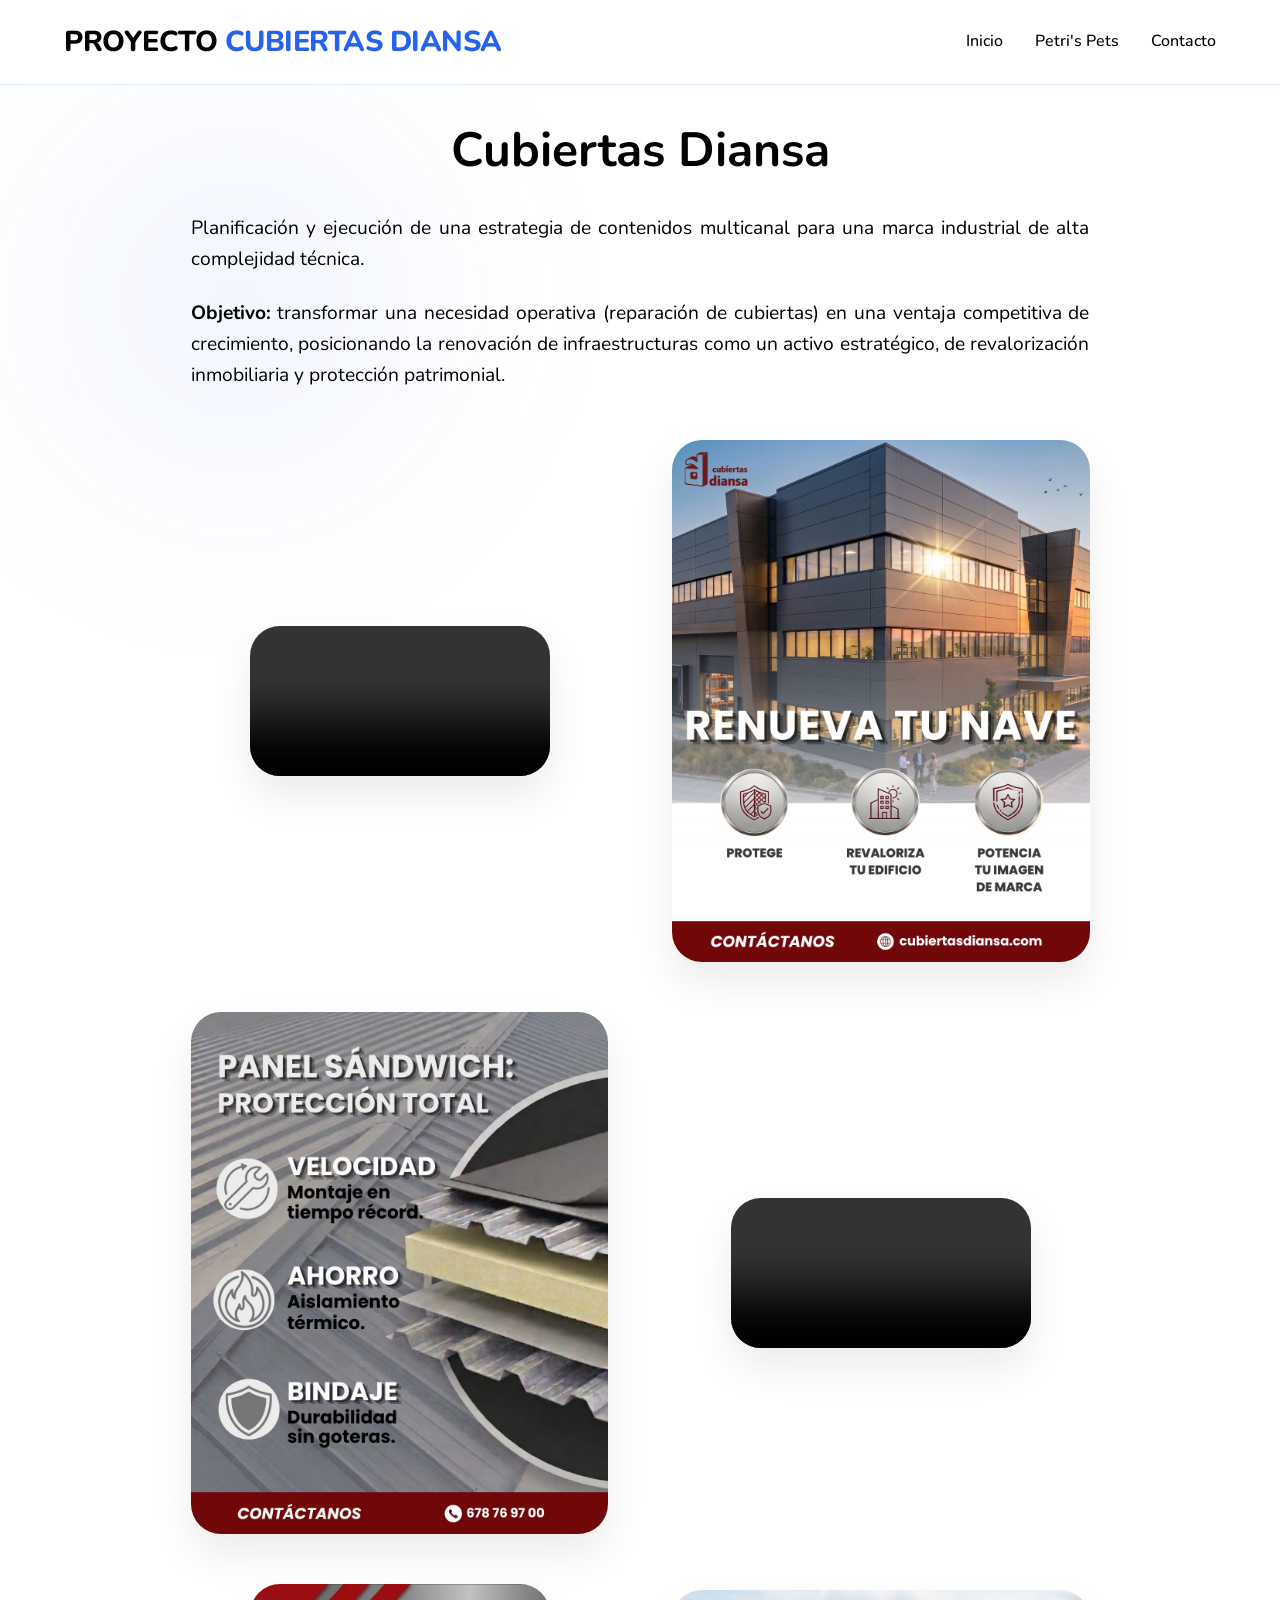
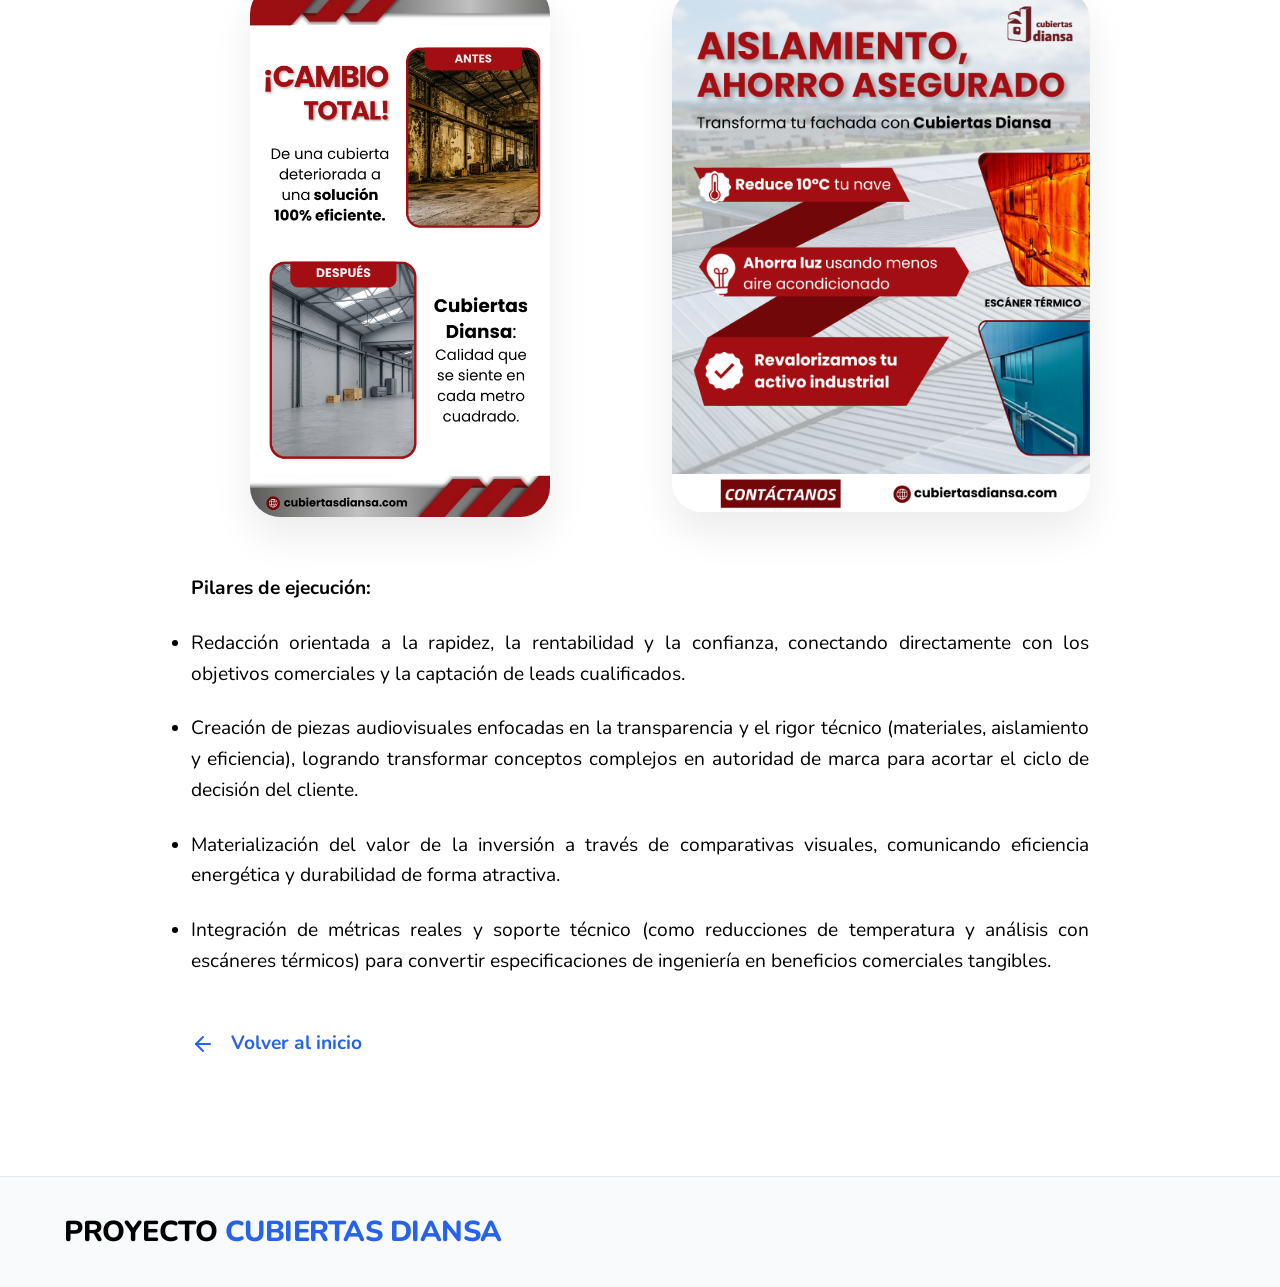
==== commit d7f66b57: "Refactor HTML structure in proyecto-cubiertas-diansa" ====
--- a/proyecto-cubiertas-diansa.html
+++ b/proyecto-cubiertas-diansa.html
@@ -304,8 +304,7 @@
 </ul>
         </div>
 
-         <div class="detail-section reverse reveal">
-         <div style="text-align: left; margin-top: -3rem; margin-bottom: 0.5rem;">
+                   <div style="text-align: left; margin-top: -3rem; margin-bottom: 0.5rem;">
             <a href="index.html#projects" class="back-link" style="font-size: 1.2rem; gap: 1rem; margin-bottom: 0;">
                 <svg xmlns="http://www.w3.org/2000/svg" width="24" height="24" viewBox="0 0 24 24" fill="none" stroke="currentColor" stroke-width="2" stroke-linecap="round" stroke-linejoin="round"><line x1="19" y1="12" x2="5" y2="12"/><polyline points="12 19 5 12 12 5"/></svg>
                 Volver al inicio
